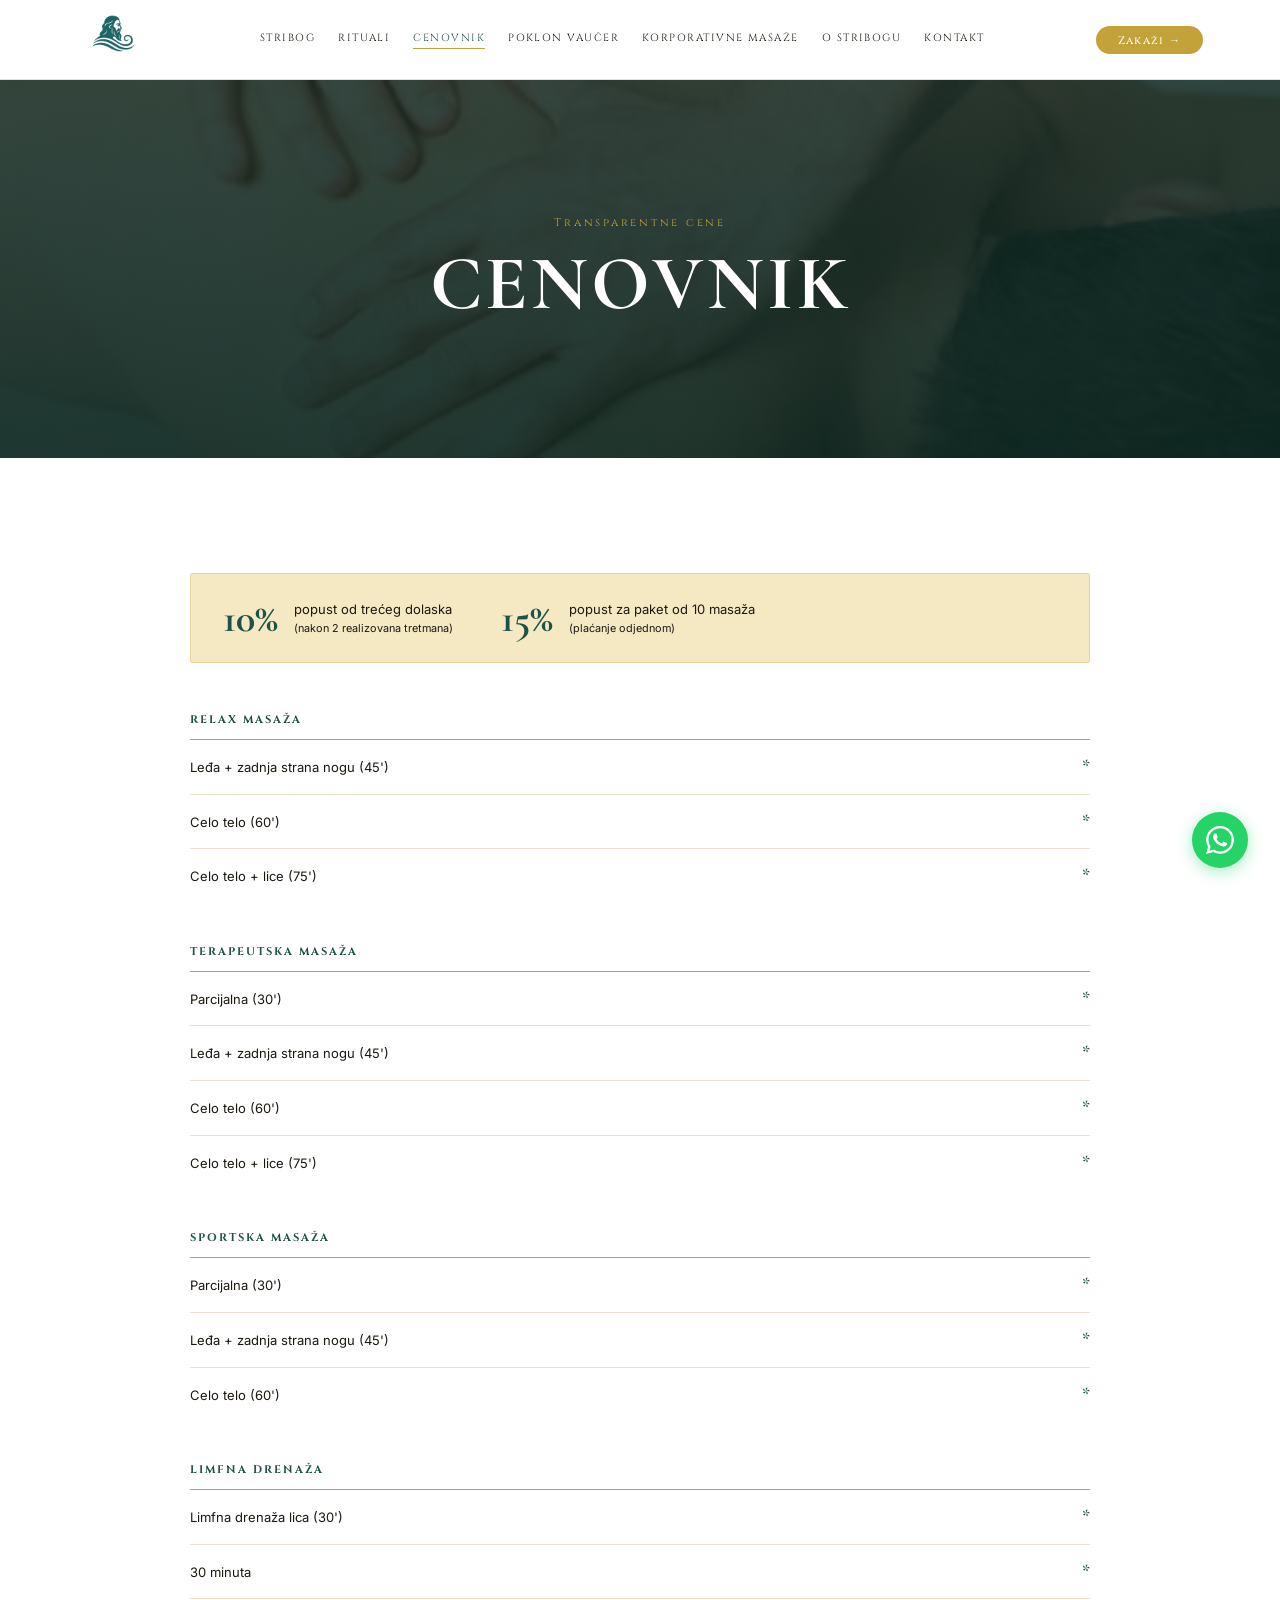
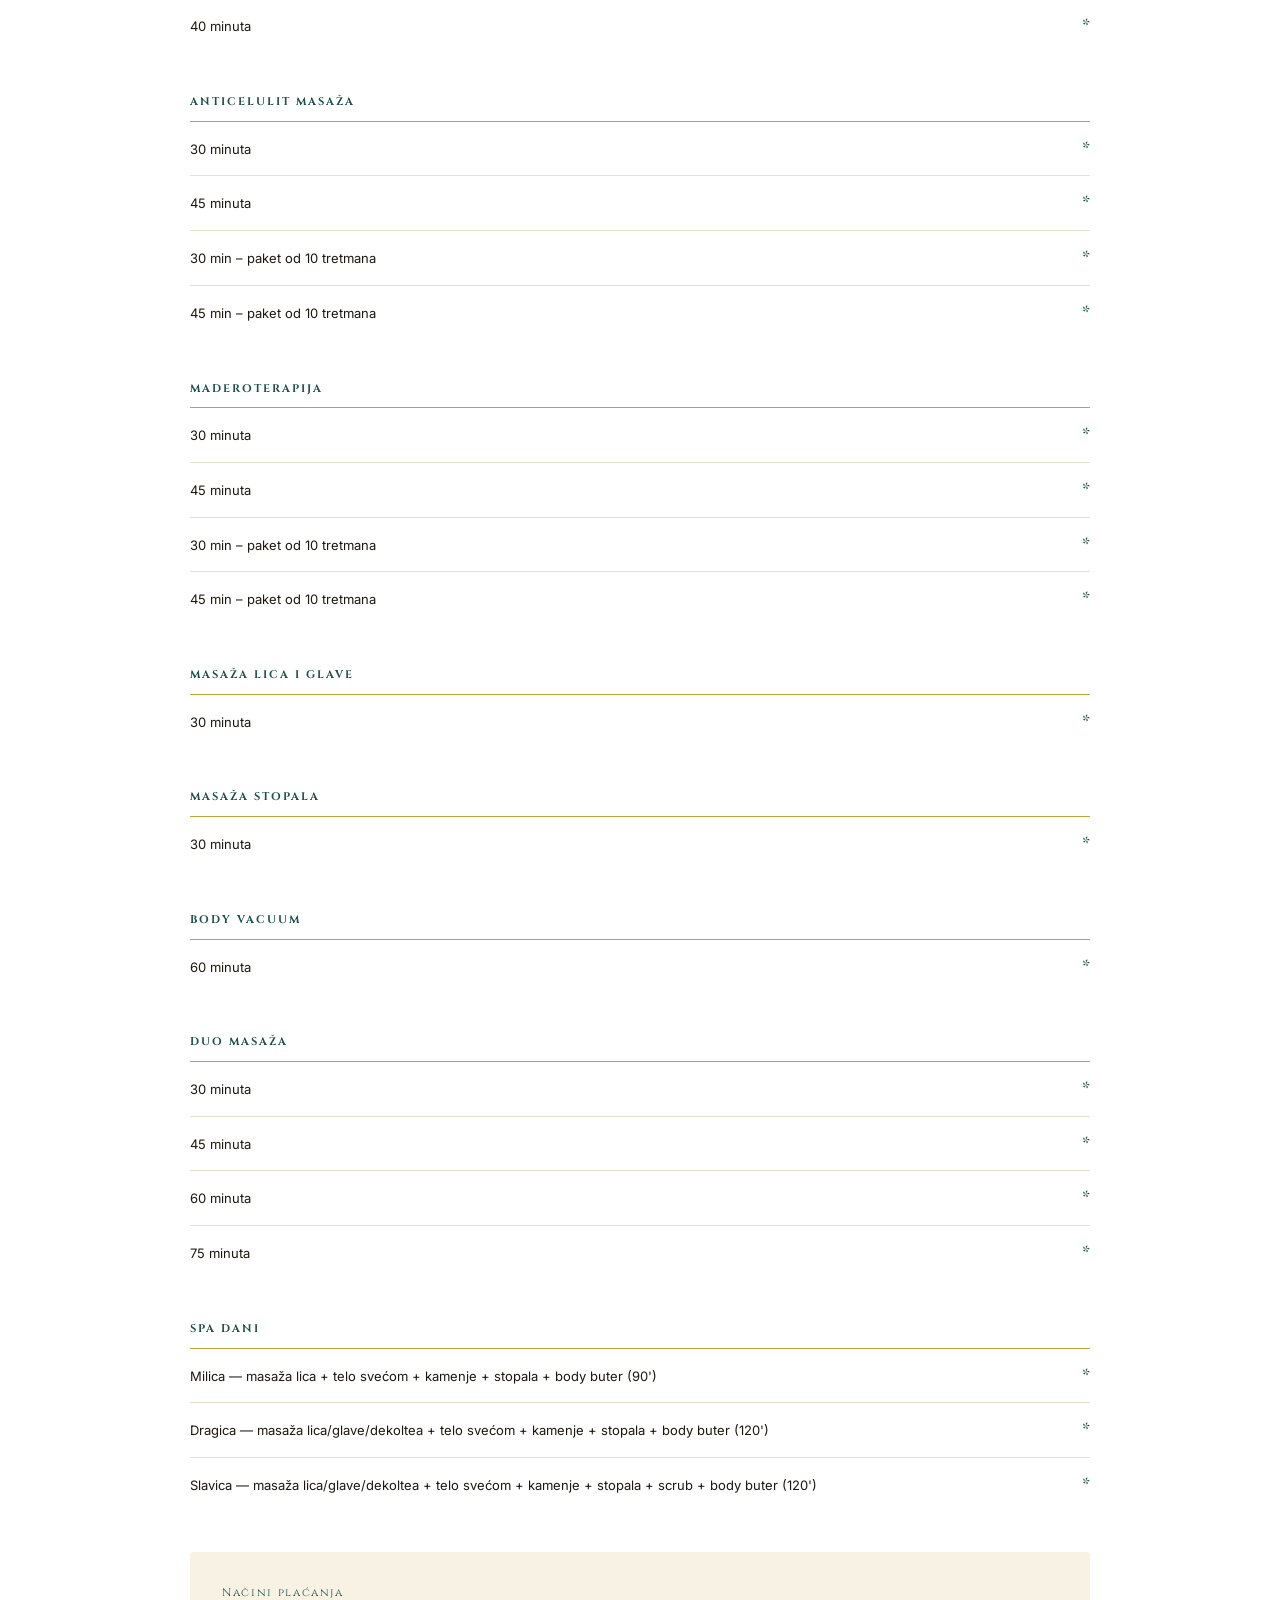
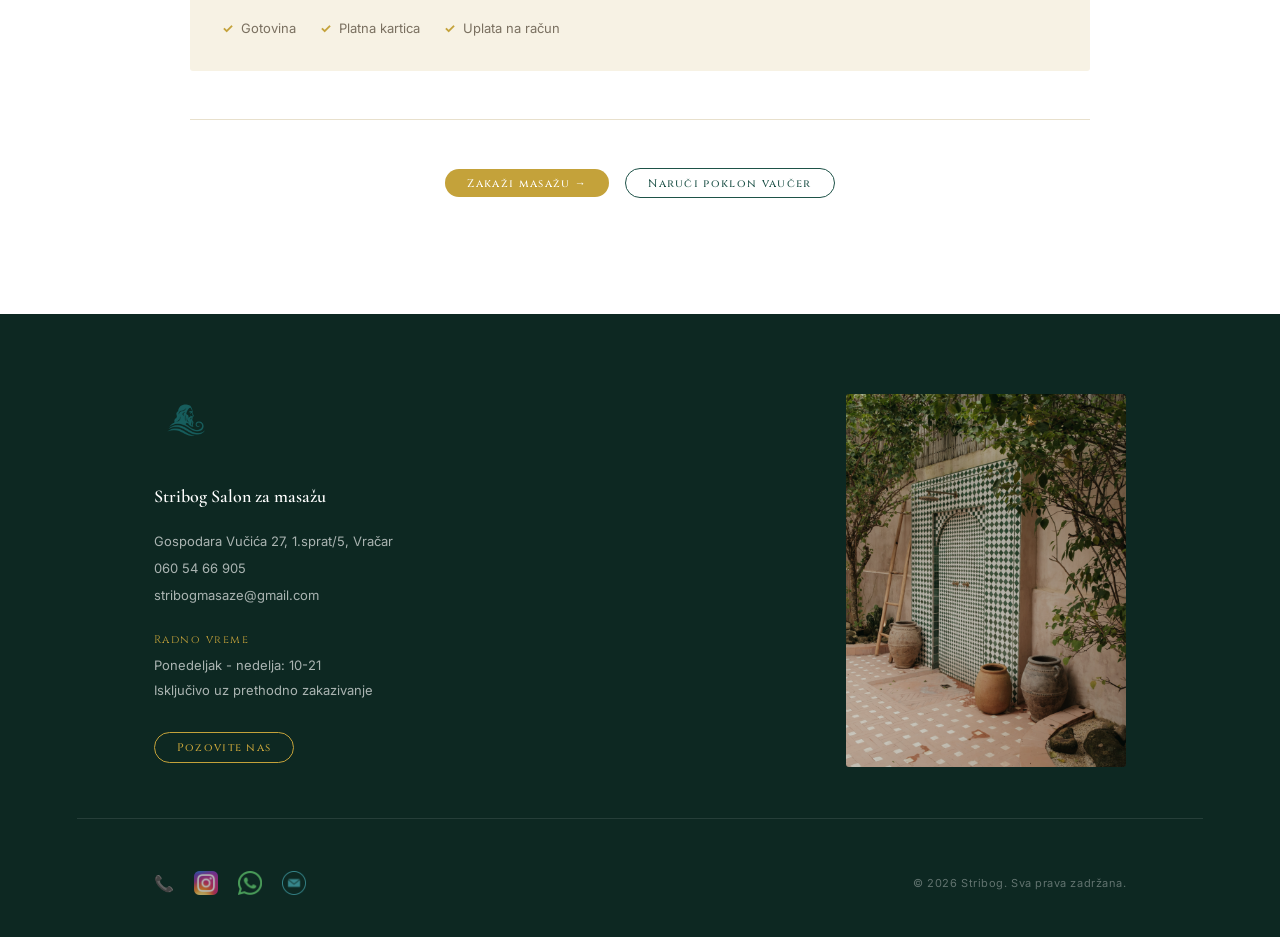
==== cenovnik.html @ 23bba6f7 "Update site content and imagery" ====
<!DOCTYPE html>
<html lang="sr">
<head>
  <meta charset="UTF-8">
  <meta name="viewport" content="width=device-width, initial-scale=1">
  <title>Cenovnik masaza — Stribog Salon za masazu Vračar</title>
  <meta name="description" content="Cenovnik svih masaza i tretmana u Stribog salonu. Cene su oznacene zvezdicom. Popust od 10% od treceg dolaska. Vračar.">
  <link rel="canonical" href="https://www.stribogmasaze.com/cenovnik.html">
  <meta property="og:title" content="Cenovnik masaza — Stribog Salon za masazu Vračar">
  <meta property="og:image" content="assets/images/stribog-deity.png">
  <meta property="og:type" content="website">
  <meta property="og:locale" content="sr_RS">
  <link rel="stylesheet" href="css/style.css">
</head>
<body>

  <!-- ─── NAV ─── -->
  <nav class="site-nav" id="site-nav">
    <div class="site-nav__inner">
      <a href="index.html" class="site-nav__logo">
        <img src="assets/images/logo-stribog.png" alt="Stribog salon za masazu logo">
      </a>
      <div class="site-nav__links" id="nav-links">
        <a href="index.html"         class="site-nav__link">Stribog</a>
        <a href="rituali.html"       class="site-nav__link">Rituali</a>
        <a href="cenovnik.html"      class="site-nav__link site-nav__link--active">Cenovnik</a>
        <a href="poklon-vaucer.html" class="site-nav__link">Poklon vaučer</a>
        <a href="korporativne.html"  class="site-nav__link">Korporativne masaže</a>
        <a href="o-stribog.html"     class="site-nav__link">O Stribogu</a>
        <a href="kontakt.html"       class="site-nav__link">Kontakt</a>
      </div>
      <div class="site-nav__cta-wrap">
        <a href="tel:+381605466905" class="btn btn--gold">Zakaži →</a>
      </div>
      <button class="site-nav__hamburger" aria-label="Otvori meni" aria-expanded="false" aria-controls="nav-links">
        <span></span><span></span><span></span>
      </button>
    </div>
  </nav>

  <!-- ─── PAGE HERO ─── -->
  <section class="page-hero">
    <img src="assets/images/massage-person.jpg" class="page-hero__bg" alt="cenovnik masaza Stribog salon Vračar">
    <div class="page-hero__overlay"></div>
    <span class="page-hero__label">Transparentne cene</span>
    <h1 class="page-hero__title">CENOVNIK</h1>
  </section>

  <!-- ─── PRICE PAGE ─── -->
  <section class="price-page" id="usluge">
    <div class="price-page__inner">

      <div class="price-loyalty">
        <div class="price-loyalty__item">
          <div class="price-loyalty__pct">10%</div>
          <p class="price-loyalty__desc">popust od trećeg dolaska<br><small>(nakon 2 realizovana tretmana)</small></p>
        </div>
        <div class="price-loyalty__item">
          <div class="price-loyalty__pct">15%</div>
          <p class="price-loyalty__desc">popust za paket od 10 masaža<br><small>(plaćanje odjednom)</small></p>
        </div>
      </div>

      <div class="price-category">
        <h2 class="price-category__name">Relax masaža</h2>
        <div class="price-row"><span class="price-row__desc">Leđa + zadnja strana nogu (45')</span><span class="price-row__amt">*</span></div>
        <div class="price-row"><span class="price-row__desc">Celo telo (60')</span><span class="price-row__amt">*</span></div>
        <div class="price-row"><span class="price-row__desc">Celo telo + lice (75')</span><span class="price-row__amt">*</span></div>
      </div>

      <div class="price-category">
        <h2 class="price-category__name">Terapeutska masaža</h2>
        <div class="price-row"><span class="price-row__desc">Parcijalna (30')</span><span class="price-row__amt">*</span></div>
        <div class="price-row"><span class="price-row__desc">Leđa + zadnja strana nogu (45')</span><span class="price-row__amt">*</span></div>
        <div class="price-row"><span class="price-row__desc">Celo telo (60')</span><span class="price-row__amt">*</span></div>
        <div class="price-row"><span class="price-row__desc">Celo telo + lice (75')</span><span class="price-row__amt">*</span></div>
      </div>

      <div class="price-category">
        <h2 class="price-category__name">Sportska masaža</h2>
        <div class="price-row"><span class="price-row__desc">Parcijalna (30')</span><span class="price-row__amt">*</span></div>
        <div class="price-row"><span class="price-row__desc">Leđa + zadnja strana nogu (45')</span><span class="price-row__amt">*</span></div>
        <div class="price-row"><span class="price-row__desc">Celo telo (60')</span><span class="price-row__amt">*</span></div>
      </div>

      <div class="price-category">
        <h2 class="price-category__name">Limfna drenaža</h2>
        <div class="price-row"><span class="price-row__desc">Limfna drenaža lica (30')</span><span class="price-row__amt">*</span></div>
        <div class="price-row"><span class="price-row__desc">30 minuta</span><span class="price-row__amt">*</span></div>
        <div class="price-row"><span class="price-row__desc">40 minuta</span><span class="price-row__amt">*</span></div>
      </div>

      <div class="price-category">
        <h2 class="price-category__name">Anticelulit masaža</h2>
        <div class="price-row"><span class="price-row__desc">30 minuta</span><span class="price-row__amt">*</span></div>
        <div class="price-row"><span class="price-row__desc">45 minuta</span><span class="price-row__amt">*</span></div>
        <div class="price-row"><span class="price-row__desc">30 min – paket od 10 tretmana</span><span class="price-row__amt">*</span></div>
        <div class="price-row"><span class="price-row__desc">45 min – paket od 10 tretmana</span><span class="price-row__amt">*</span></div>
      </div>

      <div class="price-category">
        <h2 class="price-category__name">Maderoterapija</h2>
        <div class="price-row"><span class="price-row__desc">30 minuta</span><span class="price-row__amt">*</span></div>
        <div class="price-row"><span class="price-row__desc">45 minuta</span><span class="price-row__amt">*</span></div>
        <div class="price-row"><span class="price-row__desc">30 min – paket od 10 tretmana</span><span class="price-row__amt">*</span></div>
        <div class="price-row"><span class="price-row__desc">45 min – paket od 10 tretmana</span><span class="price-row__amt">*</span></div>
      </div>

      <div class="price-category">
        <h2 class="price-category__name">Masaža lica i glave</h2>
        <div class="price-row"><span class="price-row__desc">30 minuta</span><span class="price-row__amt">*</span></div>
      </div>

      <div class="price-category">
        <h2 class="price-category__name">Masaža stopala</h2>
        <div class="price-row"><span class="price-row__desc">30 minuta</span><span class="price-row__amt">*</span></div>
      </div>

      <div class="price-category">
        <h2 class="price-category__name">Body Vacuum</h2>
        <div class="price-row"><span class="price-row__desc">60 minuta</span><span class="price-row__amt">*</span></div>
      </div>

      <div class="price-category">
        <h2 class="price-category__name">Duo masaža</h2>
        <div class="price-row"><span class="price-row__desc">30 minuta</span><span class="price-row__amt">*</span></div>
        <div class="price-row"><span class="price-row__desc">45 minuta</span><span class="price-row__amt">*</span></div>
        <div class="price-row"><span class="price-row__desc">60 minuta</span><span class="price-row__amt">*</span></div>
        <div class="price-row"><span class="price-row__desc">75 minuta</span><span class="price-row__amt">*</span></div>
      </div>

      <div class="price-category">
        <h2 class="price-category__name">SPA Dani</h2>
        <div class="price-row"><span class="price-row__desc">Milica — masaža lica + telo svećom + kamenje + stopala + body buter (90')</span><span class="price-row__amt">*</span></div>
        <div class="price-row"><span class="price-row__desc">Dragica — masaža lica/glave/dekoltea + telo svećom + kamenje + stopala + body buter (120')</span><span class="price-row__amt">*</span></div>
        <div class="price-row"><span class="price-row__desc">Slavica — masaža lica/glave/dekoltea + telo svećom + kamenje + stopala + scrub + body buter (120')</span><span class="price-row__amt">*</span></div>
      </div>

      <div class="price-methods">
        <p class="price-methods__title">Načini plaćanja</p>
        <ul class="price-methods__list">
          <li>Gotovina</li>
          <li>Platna kartica</li>
          <li>Uplata na račun</li>
        </ul>
      </div>

      <div class="price-cta">
        <div class="btn-group" style="justify-content:center;">
          <a href="tel:+381605466905" class="btn btn--gold">Zakaži masažu →</a>
          <a href="poklon-vaucer.html" class="btn btn--outline">Naruči poklon vaučer</a>
        </div>
      </div>

    </div>
  </section>

  <!-- ─── FOOTER ─── -->
  <footer class="site-footer">
    <div class="site-footer__top container">
      <div>
        <div class="site-footer__logo"><img src="assets/images/logo-stribog.png" alt="Stribog salon za masazu"></div>
        <p class="site-footer__salon">Stribog Salon za masažu</p>
        <address class="site-footer__address">
          <p>Gospodara Vučića 27, 1.sprat/5, Vračar</p>
          <a href="tel:+381605466905">060 54 66 905</a>
          <a href="mailto:stribogmasaze@gmail.com">stribogmasaze@gmail.com</a>
        </address>
        <div class="site-footer__hours">
          <span class="site-footer__hours-label">Radno vreme</span>
          <p>Ponedeljak - nedelja: 10-21</p>
          <p>Isključivo uz prethodno zakazivanje</p>
        </div>
        <a href="tel:+381605466905" class="btn btn--outline-gold site-footer__cta">Pozovite nas</a>
      </div>
      <div class="site-footer__media"><img src="assets/images/doorway.jpg" alt="ulaz u Stribog salon za masazu"></div>
    </div>
    <div class="site-footer__bottom container">
      <div class="site-footer__social">
        <a href="tel:+381605466905" aria-label="Pozovite nas">📞</a>
        <a href="https://www.instagram.com/masha_massagetherapist" target="_blank" rel="noopener" aria-label="Instagram"><img src="assets/images/icon-instagram.png" alt="Instagram"></a>
        <a href="https://wa.me/381605466905" target="_blank" rel="noopener" aria-label="WhatsApp"><img src="assets/images/icon-whatsapp.png" alt="WhatsApp"></a>
        <a href="mailto:stribogmasaze@gmail.com" aria-label="E-mail"><img src="assets/images/icon-email.png" alt="E-mail"></a>
      </div>
      <p class="site-footer__copy">© 2026 Stribog. Sva prava zadržana.</p>
    </div>
  </footer>

  <a href="https://wa.me/381605466905" target="_blank" rel="noopener" class="float-wa" aria-label="WhatsApp">
    <svg viewBox="0 0 24 24" fill="white"><path d="M17.472 14.382c-.297-.149-1.758-.867-2.03-.967-.273-.099-.471-.148-.67.15-.197.297-.767.966-.94 1.164-.173.199-.347.223-.644.075-.297-.15-1.255-.463-2.39-1.475-.883-.788-1.48-1.761-1.653-2.059-.173-.297-.018-.458.13-.606.134-.133.298-.347.446-.52.149-.174.198-.298.298-.497.099-.198.05-.371-.025-.52-.075-.149-.669-1.612-.916-2.207-.242-.579-.487-.5-.669-.51-.173-.008-.371-.01-.57-.01-.198 0-.52.074-.792.372-.272.297-1.04 1.016-1.04 2.479 0 1.462 1.065 2.875 1.213 3.074.149.198 2.096 3.2 5.077 4.487.709.306 1.262.489 1.694.625.712.227 1.36.195 1.871.118.571-.085 1.758-.719 2.006-1.413.248-.694.248-1.289.173-1.413-.074-.124-.272-.198-.57-.347m-5.421 7.403h-.004a9.87 9.87 0 01-5.031-1.378l-.361-.214-3.741.982.998-3.648-.235-.374a9.86 9.86 0 01-1.51-5.26c.001-5.45 4.436-9.884 9.888-9.884 2.64 0 5.122 1.03 6.988 2.898a9.825 9.825 0 012.893 6.994c-.003 5.45-4.437 9.884-9.885 9.884m8.413-18.297A11.815 11.815 0 0012.05 0C5.495 0 .16 5.335.157 11.892c0 2.096.547 4.142 1.588 5.945L.057 24l6.305-1.654a11.882 11.882 0 005.683 1.448h.005c6.554 0 11.89-5.335 11.893-11.893a11.821 11.821 0 00-3.48-8.413z"/></svg>
  </a>

  <script src="js/main.js"></script>
</body>
</html>
---- css/style.css ----
/* ═══════════════════════════════════════════════════════════
   STRIBOG – Redesign 2026
   Theme : Slavic Wind God · White-dominant · Premium Spa
   ═══════════════════════════════════════════════════════════ */

@import url('https://fonts.googleapis.com/css2?family=Cormorant+Garamond:ital,wght@0,400;0,600;0,700;1,400;1,600&family=Cinzel:wght@400;500&family=Inter:wght@400;500&display=swap');


/* ─── TOKENS ─────────────────────────────────────────────── */
:root {
  --white:     #FFFFFF;
  --cream:     #F7F2E4;
  --gold:      #C4A23A;
  --gold-lt:   #F5E9C4;
  --forest:    #1E5248;
  --dark:      #0D2822;
  --hero-dark: #12342D;
  --ink:       #1C1810;
  --muted:     #7A7060;
  --divider:   #E8E0CC;

  --f-display: 'Cormorant Garamond', Georgia, serif;
  --f-label:   'Cinzel', serif;
  --f-body:    'Inter', system-ui, sans-serif;

  --text-xs:   0.6875rem;
  --text-sm:   0.8125rem;
  --text-base: 1rem;
  --text-lg:   1.125rem;
  --text-xl:   clamp(1.125rem, 1.4vw, 1.375rem);
  --text-2xl:  clamp(1.375rem, 2vw, 1.875rem);
  --text-3xl:  clamp(1.875rem, 3.5vw, 2.75rem);
  --text-4xl:  clamp(2.5rem, 6vw, 5rem);
  --text-hero: clamp(5rem, 13vw, 11rem);

  --gutter:    clamp(20px, 6vw, 100px);
  --section-py:clamp(64px, 9vw, 120px);
  --gap:       clamp(20px, 3vw, 48px);
  --container: min(1440px, 100%);
  --nav-h:     80px;
  --radius:    3px;
}


/* ─── RESET ──────────────────────────────────────────────── */
*, *::before, *::after { box-sizing: border-box; margin: 0; padding: 0; }
html { scroll-behavior: smooth; }
body {
  font-family: var(--f-body);
  font-size: var(--text-base);
  color: var(--ink);
  background: var(--white);
  line-height: 1.65;
  -webkit-font-smoothing: antialiased;
}
img, video { display: block; max-width: 100%; }
a { color: inherit; text-decoration: none; }
ul, ol { list-style: none; }
address { font-style: normal; }
button { cursor: pointer; border: none; background: none; font: inherit; }


/* ─── UTILITY ────────────────────────────────────────────── */
.container {
  max-width: var(--container);
  margin: 0 auto;
  padding: 0 var(--gutter);
}
.visually-hidden {
  position: absolute;
  width: 1px; height: 1px;
  overflow: hidden; clip: rect(0,0,0,0);
}


/* ─── BUTTONS ────────────────────────────────────────────── */
.btn {
  display: inline-flex;
  align-items: center;
  justify-content: center;
  gap: 0.5em;
  padding: 0.78em 2em;
  border-radius: 100px;
  font-family: var(--f-label);
  font-size: var(--text-xs);
  letter-spacing: 0.12em;
  font-weight: 500;
  transition: opacity 0.2s, transform 0.15s, background 0.2s, color 0.2s;
  white-space: nowrap;
  line-height: 1;
}
.btn:hover { transform: translateY(-1px); }

.btn--gold   { background: var(--gold); color: var(--white); }
.btn--gold:hover { opacity: 0.88; }

.btn--forest { background: var(--forest); color: var(--white); }
.btn--forest:hover { opacity: 0.88; }

.btn--ghost  { background: transparent; color: var(--white); border: 1.5px solid rgba(255,255,255,0.65); }
.btn--ghost:hover  { background: rgba(255,255,255,0.1); }

.btn--outline { background: transparent; color: var(--forest); border: 1.5px solid var(--forest); }
.btn--outline:hover { background: var(--forest); color: var(--white); }

.btn--outline-gold { background: transparent; color: var(--gold); border: 1.5px solid var(--gold); }
.btn--outline-gold:hover { background: var(--gold); color: var(--white); }

.btn-group { display: flex; flex-wrap: wrap; gap: 1rem; align-items: center; }

/* ── Copy-to-clipboard icon shown inside a revealed call CTA (desktop) ── */
.btn-copy {
  display: inline-flex;
  align-items: center;
  margin-left: 0.6em;
  padding: 0.15em;
  cursor: pointer;
  opacity: 0.75;
  border-radius: 4px;
  transition: opacity 0.15s, transform 0.15s;
}
.btn-copy:hover { opacity: 1; transform: scale(1.1); }
.btn-copy:focus-visible { outline: 2px solid currentColor; outline-offset: 2px; }
.btn-copy--done { opacity: 1; }


/* ─── SECTION HEADER ─────────────────────────────────────── */
.sect-head {
  text-align: center;
  margin-bottom: clamp(40px, 5vw, 64px);
}
.sect-head__label {
  display: block;
  font-family: var(--f-label);
  font-size: var(--text-xs);
  letter-spacing: 0.2em;
  color: var(--gold);
  margin-bottom: 0.75rem;
}
.sect-head__title {
  font-family: var(--f-display);
  font-size: var(--text-3xl);
  font-weight: 600;
  color: var(--forest);
  line-height: 1.15;
}
.sect-head__rule {
  display: block;
  width: 48px;
  height: 1px;
  background: var(--gold);
  margin: 1.25rem auto 0;
}


/* ─── NAVIGATION ─────────────────────────────────────────── */
.site-nav {
  position: fixed;
  top: 0; left: 0; right: 0;
  z-index: 200;
  height: var(--nav-h);
  background: var(--white);
  border-bottom: 1px solid var(--divider);
  transition: box-shadow 0.3s;
}
.site-nav--scrolled { box-shadow: 0 2px 20px rgba(0,0,0,0.08); }

.site-nav__inner {
  max-width: var(--container);
  margin: 0 auto;
  padding: 0 var(--gutter);
  height: 100%;
  display: flex;
  align-items: center;
  gap: 1.5rem;
}
.site-nav__logo img {
  height: clamp(52px, 6vw, 72px);
  width: auto;
}
.site-nav__links {
  display: flex;
  align-items: center;
  gap: clamp(0.75rem, 1.8vw, 2.25rem);
  flex: 1;
  justify-content: center;
}
.site-nav__link {
  font-family: var(--f-label);
  font-size: 0.65rem;
  letter-spacing: 0.14em;
  text-transform: uppercase;
  color: var(--ink);
  position: relative;
  padding-bottom: 2px;
  transition: color 0.2s;
}
.site-nav__link::after {
  content: '';
  position: absolute;
  bottom: 0; left: 0; right: 0;
  height: 1px;
  background: var(--gold);
  transform: scaleX(0);
  transform-origin: left;
  transition: transform 0.25s;
}
.site-nav__link:hover { color: var(--forest); }
.site-nav__link:hover::after,
.site-nav__link--active::after { transform: scaleX(1); }
.site-nav__link--active { color: var(--forest); }
.site-nav__cta-wrap { flex-shrink: 0; }

.site-nav__hamburger {
  display: none;
  flex-direction: column;
  justify-content: center;
  gap: 5px;
  width: 32px;
  height: 32px;
  margin-left: auto;
}
.site-nav__hamburger span {
  display: block;
  height: 1.5px;
  background: var(--ink);
  border-radius: 2px;
  transition: transform 0.3s, opacity 0.3s, width 0.3s;
  transform-origin: center;
}
.site-nav--open .site-nav__hamburger span:nth-child(1) { transform: translateY(6.5px) rotate(45deg); }
.site-nav--open .site-nav__hamburger span:nth-child(2) { opacity: 0; transform: scaleX(0); }
.site-nav--open .site-nav__hamburger span:nth-child(3) { transform: translateY(-6.5px) rotate(-45deg); }


/* ─── HERO ───────────────────────────────────────────────── */
.hero {
  position: relative;
  min-height: 100svh;
  min-height: 100vh;
  background: var(--hero-dark);
  display: flex;
  align-items: center;
  overflow: hidden;
  padding-top: var(--nav-h);
}

.hero__bg {
  position: absolute;
  inset: 0;
  width: 100%; height: 100%;
  object-fit: cover;
  opacity: 0.12;
}

.hero__deity {
  position: absolute;
  right: -2%;
  top: 0;
  height: 110%;
  width: auto;
  object-fit: contain;
  object-position: top right;
  opacity: 0.22;
  pointer-events: none;
  user-select: none;
}

.hero::after {
  content: '';
  position: absolute;
  inset: 0;
  background: linear-gradient(to right, var(--hero-dark) 38%, rgba(18,52,45,0.4) 72%, transparent 100%);
  pointer-events: none;
}
.hero::before {
  content: '';
  position: absolute;
  bottom: 0;
  left: 0;
  right: 0;
  height: 180px;
  background: linear-gradient(to bottom, transparent, var(--hero-dark));
  z-index: 2;
  pointer-events: none;
}

.hero__content {
  position: relative;
  z-index: 1;
  padding: 4rem var(--gutter);
  max-width: 760px;
}
.hero__label {
  font-family: var(--f-label);
  font-size: var(--text-xs);
  letter-spacing: 0.25em;
  color: var(--gold);
  text-transform: uppercase;
  margin-bottom: 1.25rem;
  display: block;
}
.hero__opening {
  display: inline-block;
  font-family: var(--f-label);
  font-size: clamp(0.875rem, 1.6vw, 1.125rem);
  letter-spacing: 0.22em;
  color: var(--white);
  text-transform: uppercase;
  margin-bottom: 1rem;
}
.hero__title {
  font-family: var(--f-display);
  font-size: var(--text-hero);
  font-weight: 700;
  color: var(--white);
  line-height: 0.9;
  letter-spacing: -0.02em;
  margin-bottom: 1.5rem;
}
.hero__tagline {
  font-family: var(--f-display);
  font-size: var(--text-2xl);
  font-style: italic;
  color: rgba(255,255,255,0.75);
  line-height: 1.4;
  margin-bottom: 2.5rem;
}
.hero__actions { display: flex; gap: 1rem; flex-wrap: wrap; }

.hero__scroll {
  position: absolute;
  bottom: 2.5rem;
  left: 50%;
  transform: translateX(-50%);
  color: rgba(255,255,255,0.4);
  animation: bounce 2s infinite;
  z-index: 1;
}
@keyframes bounce {
  0%, 100% { transform: translateX(-50%) translateY(0); }
  50%       { transform: translateX(-50%) translateY(6px); }
}


/* ─── PHILOSOPHY STRIP ───────────────────────────────────── */
.philosophy {
  background: var(--dark);
  padding: clamp(48px, 7vw, 96px) var(--gutter);
  text-align: center;
}
.philosophy__inner {
  max-width: 760px;
  margin: 0 auto;
}
.philosophy__text {
  font-family: var(--f-display);
  font-size: var(--text-xl);
  color: rgba(255,255,255,0.65);
  margin-bottom: 2rem;
}
.philosophy__quote {
  font-family: var(--f-display);
  font-style: italic;
  font-size: var(--text-2xl);
  color: var(--white);
  line-height: 1.5;
  position: relative;
  padding: 0 2rem;
}
.philosophy__quote::before {
  content: '\201C';
  position: absolute;
  left: -0.1em;
  top: -0.3em;
  font-size: 4em;
  color: var(--gold);
  opacity: 0.4;
  line-height: 1;
}


/* ─── SERVICES SECTION (index) ───────────────────────────── */
.services {
  background: var(--white);
  padding: var(--section-py) var(--gutter);
}
.services__grid {
  max-width: var(--container);
  margin: 0 auto;
  display: grid;
  grid-template-columns: repeat(3, 1fr);
  gap: clamp(16px, 2.5vw, 32px);
}

.svc-card {
  border: 1px solid var(--divider);
  border-radius: var(--radius);
  overflow: hidden;
  background: var(--white);
  display: flex;
  flex-direction: column;
  transition: box-shadow 0.3s, transform 0.3s;
}
.svc-card:hover {
  box-shadow: 0 8px 32px rgba(0,0,0,0.1);
  transform: translateY(-3px);
}
.svc-card__img {
  aspect-ratio: 5 / 4;
  overflow: hidden;
}
.svc-card__img img {
  width: 100%; height: 100%;
  object-fit: cover;
  transition: transform 0.5s;
}
.svc-card__img--relax img {
  object-position: center bottom;
  transform-origin: center bottom;
}
.svc-card__img--therapeutic img {
  object-position: center 88%;
  transform-origin: center bottom;
}
.svc-card__img--corporate img {
  object-position: center 42%;
  transform-origin: center 42%;
}
.svc-card:hover .svc-card__img img { transform: scale(1.04); }
.svc-card__body {
  padding: 1.5rem 1.5rem 2rem;
  display: flex;
  flex-direction: column;
  flex: 1;
}
.svc-card__label {
  font-family: var(--f-label);
  font-size: 0.6rem;
  letter-spacing: 0.2em;
  color: var(--gold);
  margin-bottom: 0.5rem;
  text-transform: uppercase;
}
.svc-card__name {
  font-family: var(--f-display);
  font-size: clamp(1.25rem, 1.8vw, 1.6rem);
  font-weight: 600;
  color: var(--forest);
  margin-bottom: 0.75rem;
  line-height: 1.2;
}
.svc-card__desc {
  font-size: var(--text-sm);
  color: var(--muted);
  line-height: 1.6;
  margin-bottom: 1.25rem;
  flex: 1;
}
.svc-card__link {
  font-family: var(--f-label);
  font-size: var(--text-xs);
  letter-spacing: 0.12em;
  color: var(--forest);
  display: inline-flex;
  align-items: center;
  gap: 0.4em;
  border-bottom: 1px solid var(--divider);
  padding-bottom: 0.25rem;
  transition: border-color 0.2s, color 0.2s;
  align-self: flex-start;
}
.svc-card__link:hover { border-color: var(--gold); color: var(--gold); }

.services__cta {
  text-align: center;
  margin-top: clamp(32px, 4vw, 56px);
}


/* ─── FEATURED SPA ───────────────────────────────────────── */
.featured-spa {
  background: var(--cream);
  padding: var(--section-py) var(--gutter);
}
.featured-spa__inner {
  max-width: var(--container);
  margin: 0 auto;
  display: grid;
  grid-template-columns: 1fr 1fr;
  gap: clamp(40px, 6vw, 96px);
  align-items: center;
}
.featured-spa__label {
  font-family: var(--f-label);
  font-size: var(--text-xs);
  letter-spacing: 0.2em;
  color: var(--gold);
  display: block;
  margin-bottom: 0.75rem;
}
.featured-spa__title {
  font-family: var(--f-display);
  font-size: var(--text-3xl);
  font-weight: 600;
  color: var(--forest);
  line-height: 1.15;
  margin-bottom: 0.75rem;
}
.featured-spa__rule {
  display: block;
  width: 48px; height: 1px;
  background: var(--gold);
  margin-bottom: 1.5rem;
}
.featured-spa__text {
  color: var(--muted);
  font-size: var(--text-sm);
  line-height: 1.8;
  margin-bottom: 1.5rem;
}
.featured-spa__names {
  display: flex;
  flex-direction: column;
  gap: 0.75rem;
  margin-bottom: 2rem;
}
.featured-spa__name-item {
  display: flex;
  align-items: baseline;
  gap: 0.75rem;
}
.featured-spa__name-title {
  font-family: var(--f-display);
  font-size: var(--text-xl);
  font-weight: 600;
  color: var(--forest);
}
.featured-spa__name-meaning {
  font-family: var(--f-display);
  font-style: italic;
  font-size: var(--text-sm);
  color: var(--muted);
}
.featured-spa__img {
  border-radius: var(--radius);
  overflow: hidden;
  aspect-ratio: 4 / 5;
}
.featured-spa__img img {
  width: 100%; height: 100%;
  object-fit: cover;
}


/* ─── LOYALTY STRIP ──────────────────────────────────────── */
.loyalty {
  background: var(--gold-lt);
  padding: clamp(40px, 5vw, 64px) var(--gutter);
  border-top: 1px solid var(--divider);
  border-bottom: 1px solid var(--divider);
}
.loyalty__inner {
  max-width: var(--container);
  margin: 0 auto;
  display: flex;
  align-items: center;
  justify-content: center;
  gap: clamp(32px, 6vw, 96px);
  flex-wrap: wrap;
}
.loyalty__item {
  display: flex;
  align-items: center;
  gap: 1.25rem;
}
.loyalty__icon {
  font-size: 2rem;
  flex-shrink: 0;
}
.loyalty__pct {
  font-family: var(--f-display);
  font-size: clamp(2rem, 4vw, 3rem);
  font-weight: 700;
  color: var(--forest);
  line-height: 1;
}
.loyalty__desc {
  font-size: var(--text-sm);
  color: var(--ink);
  line-height: 1.5;
  max-width: 200px;
}


/* ─── VOUCHER PROMO ──────────────────────────────────────── */
.voucher-promo {
  background: var(--dark);
  padding: var(--section-py) var(--gutter);
  overflow: hidden;
}
.voucher-promo__inner {
  max-width: var(--container);
  margin: 0 auto;
  display: grid;
  grid-template-columns: 1fr 1fr;
  gap: clamp(40px, 6vw, 80px);
  align-items: center;
}
.voucher-promo__label {
  font-family: var(--f-label);
  font-size: var(--text-xs);
  letter-spacing: 0.2em;
  color: var(--gold);
  display: block;
  margin-bottom: 0.75rem;
}
.voucher-promo__title {
  font-family: var(--f-display);
  font-size: var(--text-3xl);
  font-weight: 600;
  color: var(--white);
  line-height: 1.15;
  margin-bottom: 1rem;
}
.voucher-promo__text {
  font-family: var(--f-display);
  font-style: italic;
  font-size: var(--text-xl);
  color: rgba(255,255,255,0.65);
  margin-bottom: 2rem;
}
.voucher-promo__img-wrap {
  position: relative;
  display: flex;
  justify-content: center;
  align-items: center;
}
.voucher-promo__card {
  width: 100%;
  max-width: 440px;
  border-radius: 8px;
  box-shadow: 0 20px 60px rgba(0,0,0,0.4);
  transform: rotate(-2deg);
  transition: transform 0.4s;
}
.voucher-promo__img-wrap:hover .voucher-promo__card { transform: rotate(0deg); }


/* ─── IMAGE STRIP ────────────────────────────────────────── */
.img-strip {
  background: var(--white);
  padding: 0;
}
.img-strip__grid {
  display: flex;
  gap: 4px;
}
.img-strip__grid > * {
  flex: 1;
  min-width: 0;
  aspect-ratio: 3 / 4;
  overflow: hidden;
}
.img-strip__grid img {
  width: 100%; height: 100%;
  object-fit: cover;
  transition: transform 0.5s;
}
.img-strip__img--massage-elbow { object-position: center center; }
.img-strip__img--massage-table { object-position: center center; }
.img-strip__img--loyalty { object-position: center center; }
.img-strip__img--spa-detail { object-position: center center; }
.img-strip__grid > *:hover img { transform: scale(1.04); }


/* ─── FIND US (landing map) ─────────────────────────────── */
.find-us {
  padding: var(--section-py) 0;
  background: var(--cream);
}
.find-us__inner {
  display: grid;
  grid-template-columns: 1fr 1.6fr;
  gap: var(--gap);
  align-items: stretch;
}
.find-us__info {
  display: flex;
  flex-direction: column;
  justify-content: center;
  gap: 0.75rem;
}
.find-us__title {
  font-family: var(--f-display);
  font-size: clamp(1.6rem, 3vw, 2.4rem);
  font-weight: 600;
  color: var(--forest);
  line-height: 1.25;
  margin-top: 0.5rem;
}
.find-us__details p {
  font-family: var(--f-body);
  color: var(--ink);
  font-size: var(--text-base);
  line-height: 1.8;
}
.find-us__phone {
  font-family: var(--f-display);
  font-size: var(--text-xl);
  font-weight: 600;
  color: var(--gold);
  text-decoration: none;
}
.find-us__phone:hover { color: var(--forest); }
.find-us__map {
  min-height: 380px;
  border-radius: 4px;
  overflow: hidden;
  border: 1px solid var(--divider);
}
.find-us__map iframe { height: 100%; }

@media (max-width: 700px) {
  .find-us__inner { grid-template-columns: 1fr; }
  .find-us__map { min-height: 280px; }
}


/* ─── PAGE HERO (sub-pages) ─────────────────────────────── */
.page-hero {
  position: relative;
  height: clamp(300px, 42vh, 500px);
  background: var(--dark);
  display: flex;
  flex-direction: column;
  align-items: center;
  justify-content: center;
  text-align: center;
  overflow: hidden;
  margin-top: var(--nav-h);
}
.page-hero__bg {
  position: absolute;
  inset: 0;
  width: 100%; height: 100%;
  object-fit: cover;
  opacity: 0.35;
}
.page-hero__overlay {
  position: absolute;
  inset: 0;
  background: linear-gradient(to bottom, rgba(13,40,34,0.5), rgba(13,40,34,0.75));
}
.page-hero__label {
  position: relative;
  z-index: 1;
  font-family: var(--f-label);
  font-size: var(--text-xs);
  letter-spacing: 0.25em;
  color: var(--gold);
  margin-bottom: 0.75rem;
}
.page-hero__title {
  position: relative;
  z-index: 1;
  font-family: var(--f-display);
  font-size: var(--text-4xl);
  font-weight: 700;
  color: var(--white);
  letter-spacing: 0.05em;
  line-height: 1.05;
}


/* ─── SUB-NAV (rituali.html) ─────────────────────────────── */
.sub-nav {
  position: sticky;
  top: var(--nav-h);
  z-index: 100;
  background: var(--white);
  border-bottom: 1px solid var(--divider);
  overflow-x: auto;
  scrollbar-width: none;
}
.sub-nav::-webkit-scrollbar { display: none; }
.sub-nav__list {
  display: flex;
  min-width: max-content;
  padding: 0 var(--gutter);
}
.sub-nav__link {
  display: block;
  padding: 0.9rem 1.1rem;
  font-family: var(--f-label);
  font-size: 0.6rem;
  letter-spacing: 0.12em;
  text-transform: uppercase;
  color: var(--muted);
  border-bottom: 2px solid transparent;
  white-space: nowrap;
  transition: color 0.2s, border-color 0.2s;
}
.sub-nav__link:hover,
.sub-nav__link--active { color: var(--forest); border-bottom-color: var(--gold); }


/* ─── RITUAL SECTIONS ────────────────────────────────────── */
.ritual {
  display: grid;
  grid-template-columns: 1fr 1fr;
  min-height: clamp(420px, 50vw, 620px);
}
.ritual__img {
  overflow: hidden;
}
.ritual__img img {
  width: 100%; height: 100%;
  object-fit: cover;
  display: block;
  transition: transform 0.6s;
}
.ritual:hover .ritual__img img { transform: scale(1.03); }

.ritual__body {
  padding: clamp(40px, 5vw, 72px) clamp(28px, 4vw, 64px);
  display: flex;
  flex-direction: column;
  justify-content: center;
  background: var(--white);
}
.ritual--alt .ritual__body { background: var(--cream); }
.ritual--alt .ritual__img { order: -1; }

.ritual__group {
  font-family: var(--f-label);
  font-size: 0.6rem;
  letter-spacing: 0.22em;
  color: var(--gold);
  text-transform: uppercase;
  margin-bottom: 0.5rem;
}
.ritual__title {
  font-family: var(--f-display);
  font-size: var(--text-3xl);
  font-weight: 600;
  color: var(--forest);
  line-height: 1.15;
  margin-bottom: 0.5rem;
}
.ritual__rule {
  display: block;
  width: 40px; height: 1px;
  background: var(--gold);
  margin-bottom: 1.25rem;
}
.ritual__intro {
  font-family: var(--f-display);
  font-style: italic;
  font-size: var(--text-xl);
  color: var(--muted);
  margin-bottom: 1rem;
  line-height: 1.5;
}
.ritual__text {
  font-size: var(--text-sm);
  color: var(--muted);
  line-height: 1.75;
  margin-bottom: 1rem;
}
.ritual__note {
  font-size: var(--text-xs);
  color: var(--muted);
  font-style: italic;
  margin-bottom: 1rem;
}

.ritual__list {
  display: flex;
  flex-direction: column;
  gap: 0.4rem;
  margin-bottom: 1.25rem;
}
.ritual__list li {
  font-size: var(--text-sm);
  color: var(--muted);
  padding-left: 1.25rem;
  position: relative;
  line-height: 1.55;
}
.ritual__list li::before {
  content: '✦';
  position: absolute;
  left: 0;
  color: var(--gold);
  font-size: 0.55rem;
  top: 0.3em;
}

.ritual__prices {
  background: var(--cream);
  border-left: 3px solid var(--gold);
  padding: 1rem 1.25rem;
  border-radius: 0 var(--radius) var(--radius) 0;
  margin-bottom: 1.5rem;
}
.ritual--alt .ritual__prices { background: var(--white); }
.ritual__price-row {
  display: flex;
  justify-content: space-between;
  align-items: baseline;
  padding: 0.35rem 0;
  border-bottom: 1px solid var(--divider);
  font-size: var(--text-sm);
  gap: 1rem;
}
.ritual__price-row:last-child { border-bottom: none; }
.ritual__price-label { color: var(--ink); }
.ritual__price-amount {
  font-family: var(--f-display);
  font-weight: 600;
  color: var(--forest);
  white-space: nowrap;
}

.ritual__actions { display: flex; gap: 0.75rem; flex-wrap: wrap; }


/* ─── SPA DAYS ───────────────────────────────────────────── */
.spa-days {
  background: var(--cream);
  padding: var(--section-py) var(--gutter);
}
.spa-days__grid {
  max-width: var(--container);
  margin: 0 auto;
  display: grid;
  grid-template-columns: repeat(3, 1fr);
  gap: var(--gap);
  margin-top: clamp(40px, 5vw, 64px);
}
.spa-card {
  background: var(--white);
  border-top: 3px solid var(--gold);
  border-radius: 0 0 var(--radius) var(--radius);
  padding: 2rem 1.75rem 2.25rem;
  display: flex;
  flex-direction: column;
  box-shadow: 0 4px 20px rgba(0,0,0,0.06);
}
.spa-card__label {
  font-family: var(--f-label);
  font-size: 0.6rem;
  letter-spacing: 0.2em;
  color: var(--gold);
  margin-bottom: 0.5rem;
}
.spa-card__name {
  font-family: var(--f-display);
  font-size: clamp(2rem, 3.5vw, 2.75rem);
  font-weight: 700;
  color: var(--forest);
  line-height: 1;
  margin-bottom: 0.25rem;
}
.spa-card__etymology {
  font-family: var(--f-display);
  font-style: italic;
  font-size: var(--text-sm);
  color: var(--muted);
  margin-bottom: 1.25rem;
  padding-bottom: 1.25rem;
  border-bottom: 1px solid var(--divider);
}
.spa-card__subtitle {
  font-family: var(--f-label);
  font-size: var(--text-xs);
  letter-spacing: 0.12em;
  color: var(--forest);
  margin-bottom: 0.75rem;
}
.spa-card__includes {
  display: flex;
  flex-direction: column;
  gap: 0.4rem;
  flex: 1;
  margin-bottom: 1.5rem;
}
.spa-card__includes li {
  font-size: var(--text-sm);
  color: var(--muted);
  padding-left: 1.2rem;
  position: relative;
  line-height: 1.5;
}
.spa-card__includes li::before {
  content: '✦';
  position: absolute;
  left: 0;
  color: var(--gold);
  font-size: 0.5rem;
  top: 0.3em;
}
.spa-card__meta {
  display: flex;
  justify-content: space-between;
  align-items: baseline;
  padding-top: 1.25rem;
  border-top: 1px solid var(--divider);
  margin-bottom: 1.25rem;
}
.spa-card__duration {
  font-size: var(--text-sm);
  color: var(--muted);
}
.spa-card__price {
  font-family: var(--f-display);
  font-size: var(--text-2xl);
  font-weight: 700;
  color: var(--forest);
}


/* ─── PRICE PAGE ─────────────────────────────────────────── */
.price-page {
  padding: var(--section-py) var(--gutter);
}
.price-page__inner { max-width: 900px; margin: 0 auto; }

.price-loyalty {
  background: var(--gold-lt);
  border: 1px solid rgba(196,162,58,0.3);
  border-radius: var(--radius);
  padding: 1.5rem 2rem;
  display: flex;
  gap: 3rem;
  margin-bottom: 3rem;
  flex-wrap: wrap;
}
.price-loyalty__item {
  display: flex;
  align-items: center;
  gap: 1rem;
}
.price-loyalty__pct {
  font-family: var(--f-display);
  font-size: 2.5rem;
  font-weight: 700;
  color: var(--forest);
  line-height: 1;
}
.price-loyalty__desc {
  font-size: var(--text-sm);
  color: var(--ink);
  line-height: 1.4;
}

.price-category {
  margin-bottom: 2.5rem;
}
.price-category__name {
  font-family: var(--f-label);
  font-size: var(--text-xs);
  letter-spacing: 0.18em;
  text-transform: uppercase;
  color: var(--forest);
  padding-bottom: 0.6rem;
  border-bottom: 1px solid var(--gold);
  margin-bottom: 0;
}
.price-row {
  display: flex;
  justify-content: space-between;
  align-items: baseline;
  padding: 0.75rem 0;
  border-bottom: 1px solid var(--divider);
  gap: 1rem;
}
.price-row:last-child { border-bottom: none; }
.price-row__desc { font-size: var(--text-sm); color: var(--ink); }
.price-row__amt {
  font-family: var(--f-display);
  font-weight: 600;
  color: var(--forest);
  font-size: var(--text-lg);
  white-space: nowrap;
}

.price-methods {
  padding: 2rem;
  background: var(--cream);
  border-radius: var(--radius);
  margin-top: 2rem;
}
.price-methods__title {
  font-family: var(--f-label);
  font-size: var(--text-xs);
  letter-spacing: 0.15em;
  color: var(--forest);
  margin-bottom: 1rem;
}
.price-methods__list {
  display: flex;
  gap: 1.5rem;
  flex-wrap: wrap;
}
.price-methods__list li {
  font-size: var(--text-sm);
  color: var(--muted);
  display: flex;
  align-items: center;
  gap: 0.5rem;
}
.price-methods__list li::before { content: '✓'; color: var(--gold); font-weight: 700; }

.price-cta {
  text-align: center;
  margin-top: 3rem;
  padding-top: 3rem;
  border-top: 1px solid var(--divider);
}


/* ─── VOUCHER PAGE ───────────────────────────────────────── */
.v-showcase {
  background: var(--cream);
  padding: var(--section-py) var(--gutter);
}
.v-showcase__inner {
  max-width: var(--container);
  margin: 0 auto;
}
.v-cards {
  display: flex;
  gap: clamp(16px, 3vw, 32px);
  margin-top: clamp(32px, 4vw, 56px);
  justify-content: center;
  flex-wrap: wrap;
}
.v-cards__item {
  flex: 1;
  min-width: 280px;
  max-width: 520px;
  border-radius: 8px;
  overflow: hidden;
  box-shadow: 0 12px 40px rgba(0,0,0,0.14);
  transition: transform 0.35s, box-shadow 0.35s;
}
.v-cards__item:hover {
  transform: translateY(-4px);
  box-shadow: 0 20px 56px rgba(0,0,0,0.2);
}
.v-cards__item img { width: 100%; height: auto; display: block; }
.v-cards__caption {
  text-align: center;
  font-family: var(--f-label);
  font-size: var(--text-xs);
  letter-spacing: 0.12em;
  color: var(--muted);
  margin-top: 0.75rem;
}

.v-showcase__actions {
  text-align: center;
  margin-top: 2.5rem;
}

/* Steps */
.v-steps {
  background: var(--white);
  padding: var(--section-py) var(--gutter);
}
.v-steps__inner {
  max-width: 720px;
  margin: 0 auto;
}
.v-steps__grid {
  display: grid;
  grid-template-columns: repeat(3, 1fr);
  gap: var(--gap);
  margin-top: clamp(32px, 4vw, 56px);
  position: relative;
}
.v-steps__grid--two {
  grid-template-columns: repeat(2, minmax(220px, 1fr));
  max-width: 560px;
  margin-left: auto;
  margin-right: auto;
}
.v-steps__grid::before {
  content: '';
  position: absolute;
  top: 2rem;
  left: calc(16.666% + 1rem);
  right: calc(16.666% + 1rem);
  height: 1px;
  background: var(--divider);
  z-index: 0;
}
.v-steps__grid--two::before {
  left: calc(25% + 1rem);
  right: calc(25% + 1rem);
}
.v-step {
  display: flex;
  flex-direction: column;
  align-items: center;
  text-align: center;
  position: relative;
  z-index: 1;
}
.v-step__num {
  width: 4rem; height: 4rem;
  border-radius: 50%;
  background: var(--forest);
  color: var(--white);
  font-family: var(--f-display);
  font-size: var(--text-xl);
  font-weight: 700;
  display: flex;
  align-items: center;
  justify-content: center;
  margin-bottom: 1rem;
  flex-shrink: 0;
}
.v-step__title {
  font-family: var(--f-label);
  font-size: var(--text-xs);
  letter-spacing: 0.12em;
  color: var(--forest);
  margin-bottom: 0.5rem;
  text-transform: uppercase;
}
.v-step__desc {
  font-size: var(--text-sm);
  color: var(--muted);
  line-height: 1.55;
}

/* Voucher details section */
.v-details {
  background: var(--cream);
  padding: var(--section-py) var(--gutter);
}
.v-details__inner {
  max-width: var(--container);
  margin: 0 auto;
  display: grid;
  grid-template-columns: 1fr 1fr;
  gap: clamp(32px, 5vw, 80px);
  align-items: start;
}
.v-details__heading {
  font-family: var(--f-label);
  font-size: var(--text-xs);
  letter-spacing: 0.18em;
  color: var(--forest);
  text-transform: uppercase;
  margin-bottom: 1.25rem;
  padding-bottom: 0.5rem;
  border-bottom: 1px solid var(--gold);
}
.v-payment__list {
  display: flex;
  flex-direction: column;
  gap: 0.5rem;
}
.v-payment__list li {
  font-size: var(--text-sm);
  color: var(--ink);
  display: flex;
  align-items: center;
  gap: 0.75rem;
}
.v-payment__list li::before { content: '✓'; color: var(--gold); font-weight: 700; }
.v-duration__options {
  display: flex;
  gap: 0.75rem;
  flex-wrap: wrap;
}
.v-duration__badge {
  padding: 0.5rem 1.25rem;
  border: 1.5px solid var(--forest);
  border-radius: 100px;
  font-family: var(--f-label);
  font-size: var(--text-xs);
  letter-spacing: 0.1em;
  color: var(--forest);
}
.v-duration__note {
  font-size: var(--text-xs);
  color: var(--muted);
  margin-top: 0.75rem;
  font-style: italic;
}

/* Voucher contact row */
.v-contact {
  background: var(--white);
  padding: clamp(40px, 5vw, 72px) var(--gutter);
  text-align: center;
}
.v-contact__note {
  font-size: var(--text-sm);
  color: var(--muted);
  margin-bottom: 2rem;
  font-style: italic;
}
.v-contact__row {
  display: flex;
  justify-content: center;
  gap: clamp(24px, 5vw, 80px);
  flex-wrap: wrap;
  margin-bottom: 2.5rem;
}
.v-contact__item {
  display: flex;
  align-items: center;
  gap: 1rem;
}
.v-contact__label {
  font-family: var(--f-label);
  font-size: var(--text-xs);
  letter-spacing: 0.12em;
  color: var(--gold);
  display: block;
  margin-bottom: 0.25rem;
}
.v-contact__value {
  font-family: var(--f-display);
  font-size: var(--text-xl);
  color: var(--forest);
  font-weight: 600;
}
.v-contact__icon { font-size: 1.75rem; }

/* Voucher closing */
.v-closing {
  background: var(--dark);
  padding: clamp(48px, 7vw, 96px) var(--gutter);
  text-align: center;
}
.v-closing__inner { max-width: 640px; margin: 0 auto; }
.v-closing p {
  font-family: var(--f-display);
  font-size: var(--text-xl);
  color: rgba(255,255,255,0.75);
  margin-bottom: 0.75rem;
  line-height: 1.5;
}
.v-closing__cta {
  font-family: var(--f-display);
  font-style: italic;
  font-size: var(--text-2xl);
  color: var(--gold);
  margin: 1.5rem 0 2rem;
}
.v-closing .btn-group { justify-content: center; }


/* ─── CORPORATE ──────────────────────────────────────────── */
.corp-hero {
  position: relative;
  height: clamp(360px, 48vh, 560px);
  margin-top: var(--nav-h);
  overflow: hidden;
  background: var(--dark);
}
.corp-hero__img {
  width: 100%; height: 100%;
  object-fit: cover;
  opacity: 0.5;
}
.corp-hero__overlay {
  position: absolute;
  inset: 0;
  background: linear-gradient(to right, rgba(13,40,34,0.85) 40%, transparent 100%);
  display: flex;
  align-items: flex-end;
  padding: clamp(32px, 5vw, 64px) var(--gutter);
}
.corp-hero__title {
  font-family: var(--f-display);
  font-size: var(--text-4xl);
  font-weight: 700;
  color: var(--white);
  line-height: 1.1;
  max-width: 600px;
}

.corp-content {
  padding: var(--section-py) var(--gutter);
  background: var(--white);
}
.corp-content__inner { max-width: 780px; margin: 0 auto; }
.corp-content__lead {
  font-family: var(--f-display);
  font-style: italic;
  font-size: var(--text-2xl);
  color: var(--forest);
  line-height: 1.4;
  margin-bottom: 1.5rem;
}
.corp-content__text {
  font-size: var(--text-sm);
  color: var(--muted);
  line-height: 1.8;
  margin-bottom: 2rem;
}
.corp-content__heading {
  font-family: var(--f-label);
  font-size: var(--text-xs);
  letter-spacing: 0.18em;
  color: var(--forest);
  text-transform: uppercase;
  margin-bottom: 1.25rem;
  padding-bottom: 0.5rem;
  border-bottom: 1px solid var(--gold);
}
.corp-content__list {
  display: flex;
  flex-direction: column;
  gap: 0.75rem;
  margin-bottom: 2rem;
}
.corp-content__list li {
  font-size: var(--text-sm);
  color: var(--muted);
  line-height: 1.7;
  padding-left: 1.5rem;
  position: relative;
}
.corp-content__list li::before {
  content: '✦';
  position: absolute;
  left: 0;
  color: var(--gold);
  font-size: 0.55rem;
  top: 0.35em;
}
.corp-content__cta-text {
  font-family: var(--f-display);
  font-style: italic;
  font-size: var(--text-xl);
  color: var(--muted);
  margin-bottom: 1.75rem;
}


/* ─── ABOUT (O Stribogu) ─────────────────────────────────── */
.about-hero {
  position: relative;
  height: clamp(380px, 55vh, 620px);
  margin-top: var(--nav-h);
  background: var(--dark);
  overflow: hidden;
  display: flex;
  align-items: center;
  justify-content: center;
}
.about-hero__deity {
  position: absolute;
  right: 10%;
  top: 0;
  height: 110%;
  opacity: 0.35;
  object-fit: contain;
  pointer-events: none;
}
.about-hero::after {
  content: '';
  position: absolute;
  inset: 0;
  background: linear-gradient(to right, var(--dark) 30%, rgba(13,40,34,0.5) 65%, transparent 100%);
}
.about-hero__content {
  position: relative;
  z-index: 1;
  padding: 0 var(--gutter);
  max-width: 700px;
  width: 100%;
}
.about-hero__label {
  font-family: var(--f-label);
  font-size: var(--text-xs);
  letter-spacing: 0.25em;
  color: var(--gold);
  display: block;
  margin-bottom: 0.75rem;
}
.about-hero__title {
  font-family: var(--f-display);
  font-size: var(--text-4xl);
  font-weight: 700;
  color: var(--white);
  line-height: 1.1;
}

.myth {
  background: var(--white);
  padding: var(--section-py) var(--gutter);
}
.myth__inner {
  max-width: var(--container);
  margin: 0 auto;
  display: grid;
  grid-template-columns: 1fr 1fr;
  gap: clamp(40px, 6vw, 96px);
  align-items: start;
}
.myth__body .sect-head { text-align: left; }
.myth__body .sect-head__rule { margin: 1.25rem 0 0; }
.myth__text {
  font-size: var(--text-sm);
  color: var(--muted);
  line-height: 1.85;
  margin-top: 1.5rem;
}
.myth__text + .myth__text { margin-top: 1rem; }
.myth__text strong { color: var(--forest); font-weight: 500; }
.myth__quote-col {
  padding-top: 4rem;
}
.myth__quote {
  font-family: var(--f-display);
  font-style: italic;
  font-size: var(--text-2xl);
  color: var(--forest);
  line-height: 1.5;
  border-left: 3px solid var(--gold);
  padding-left: 1.5rem;
  margin-bottom: 2rem;
}
.myth__img {
  border-radius: var(--radius);
  overflow: hidden;
  aspect-ratio: 4 / 5;
}
.myth__img img { width: 100%; height: 100%; object-fit: cover; }

.about-us {
  background: var(--cream);
  padding: var(--section-py) var(--gutter);
}
.about-us__inner {
  max-width: var(--container);
  margin: 0 auto;
}
.about-us__grid {
  display: grid;
  grid-template-columns: repeat(3, 1fr);
  gap: var(--gap);
  margin-top: clamp(32px, 4vw, 56px);
}
.about-us__stat {
  text-align: center;
  padding: 2rem 1.5rem;
  background: var(--white);
  border-radius: var(--radius);
  border-top: 3px solid var(--gold);
}
.about-us__stat-num {
  font-family: var(--f-display);
  font-size: clamp(2.5rem, 5vw, 4rem);
  font-weight: 700;
  color: var(--forest);
  line-height: 1;
  margin-bottom: 0.5rem;
}
.about-us__stat-label {
  font-size: var(--text-sm);
  color: var(--muted);
  line-height: 1.4;
}
.about-us__text {
  max-width: 720px;
  margin: 2.5rem auto 0;
  text-align: center;
  font-family: var(--f-display);
  font-size: var(--text-xl);
  color: var(--muted);
  font-style: italic;
  line-height: 1.65;
}

.about-gallery {
  background: var(--white);
  padding: var(--section-py) var(--gutter);
}
.about-gallery__inner { max-width: var(--container); margin: 0 auto; }
.about-gallery__grid {
  display: grid;
  grid-template-columns: repeat(3, 1fr);
  gap: 6px;
  margin-top: clamp(32px, 4vw, 56px);
}
.about-gallery__grid > * { aspect-ratio: 4/3; overflow: hidden; border-radius: var(--radius); }
.about-gallery__grid img { width: 100%; height: 100%; object-fit: cover; transition: transform 0.5s; }
.about-gallery__grid > *:hover img { transform: scale(1.04); }


/* ─── CONTACT PAGE ───────────────────────────────────────── */
.contact-hero {
  position: relative;
  margin-top: var(--nav-h);
  min-height: 100svh;
  min-height: 100vh;
  background: var(--dark);
  display: flex;
}
.contact-hero__bg {
  position: absolute;
  inset: 0;
  width: 100%; height: 100%;
  object-fit: cover;
  opacity: 0.35;
}
.contact-hero::after {
  content: '';
  position: absolute;
  inset: 0;
  background: linear-gradient(to right, rgba(13,40,34,0.92) 55%, rgba(13,40,34,0.4) 100%);
}
.contact-panel {
  position: relative;
  z-index: 1;
  display: flex;
  flex-direction: column;
  justify-content: center;
  padding: clamp(48px, 8vw, 96px) clamp(32px, 6vw, 100px);
  max-width: 600px;
  width: 100%;
}
.contact-panel__label {
  font-family: var(--f-label);
  font-size: var(--text-xs);
  letter-spacing: 0.25em;
  color: var(--gold);
  display: block;
  margin-bottom: 0.75rem;
}
.contact-panel__title {
  font-family: var(--f-display);
  font-size: var(--text-4xl);
  font-weight: 700;
  color: var(--white);
  line-height: 1.1;
  margin-bottom: 2.5rem;
}
.contact-panel__salon {
  font-family: var(--f-label);
  font-size: var(--text-xs);
  letter-spacing: 0.2em;
  color: var(--gold);
  text-transform: uppercase;
  margin-bottom: 1.5rem;
}
.contact-panel__hours-label {
  font-family: var(--f-label);
  font-size: var(--text-xs);
  letter-spacing: 0.15em;
  color: var(--gold);
  margin-bottom: 0.4rem;
  display: block;
}
.contact-panel__hours-row {
  font-size: var(--text-sm);
  color: rgba(255,255,255,0.75);
  margin-bottom: 0.2rem;
}
.contact-panel address {
  margin-top: 2rem;
  display: flex;
  flex-direction: column;
  gap: 0.5rem;
}
.contact-panel address p,
.contact-panel address a {
  font-size: var(--text-sm);
  color: rgba(255,255,255,0.75);
}
.contact-panel address a:hover { color: var(--gold); }
.contact-panel__social {
  display: flex;
  align-items: center;
  gap: 1.25rem;
  margin-top: 2rem;
}
.contact-panel__social a img { width: 28px; height: 28px; opacity: 0.8; transition: opacity 0.2s; }
.contact-panel__social a:hover img { opacity: 1; }
.contact-panel__social-phone { font-size: 1.4rem; }
.contact-panel__cta { margin-top: 2.5rem; }


/* ─── FOOTER ─────────────────────────────────────────────── */
.site-footer {
  background: var(--dark);
  padding: clamp(48px, 7vw, 80px) var(--gutter) clamp(24px, 4vw, 40px);
}
.site-footer__top {
  display: grid;
  grid-template-columns: 1fr auto;
  gap: clamp(32px, 5vw, 80px);
  align-items: start;
  margin-bottom: clamp(32px, 4vw, 56px);
  padding-bottom: clamp(32px, 4vw, 56px);
  border-bottom: 1px solid rgba(255,255,255,0.1);
}
.site-footer__logo img {
  height: clamp(52px, 5vw, 70px);
  width: auto;
  margin-bottom: 1.5rem;
  opacity: 0.9;
}
.site-footer__salon {
  font-family: var(--f-display);
  font-size: var(--text-xl);
  color: var(--white);
  font-weight: 600;
  margin-bottom: 1.25rem;
}
.site-footer__address {
  display: flex;
  flex-direction: column;
  gap: 0.35rem;
  margin-bottom: 1.5rem;
}
.site-footer__address p,
.site-footer__address a {
  font-size: var(--text-sm);
  color: rgba(255,255,255,0.65);
  transition: color 0.2s;
}
.site-footer__address a:hover { color: var(--gold); }
.site-footer__hours-label {
  font-family: var(--f-label);
  font-size: var(--text-xs);
  letter-spacing: 0.14em;
  color: var(--gold);
  margin-bottom: 0.4rem;
  display: block;
}
.site-footer__hours p {
  font-size: var(--text-sm);
  color: rgba(255,255,255,0.65);
  margin-bottom: 0.2rem;
}
.site-footer__cta { margin-top: 1.75rem; }
.site-footer__media {
  width: clamp(160px, 22vw, 280px);
  border-radius: var(--radius);
  overflow: hidden;
  flex-shrink: 0;
  aspect-ratio: 3/4;
}
.site-footer__media img { width: 100%; height: 100%; object-fit: cover; opacity: 0.8; }

.site-footer__bottom {
  display: flex;
  align-items: center;
  justify-content: space-between;
  flex-wrap: wrap;
  gap: 1rem;
}
.site-footer__social {
  display: flex;
  align-items: center;
  gap: 1.25rem;
}
.site-footer__social a img { width: 24px; height: 24px; opacity: 0.7; transition: opacity 0.2s; }
.site-footer__social a:hover img { opacity: 1; }
.site-footer__phone { font-size: 1.25rem; }
.site-footer__copy {
  font-size: var(--text-xs);
  color: rgba(255,255,255,0.35);
  letter-spacing: 0.05em;
}


/* ─── FLOATING WHATSAPP ──────────────────────────────────── */
.float-wa {
  position: fixed;
  bottom: 2rem;
  right: 2rem;
  z-index: 300;
  width: 56px; height: 56px;
  border-radius: 50%;
  background: #25D366;
  display: flex;
  align-items: center;
  justify-content: center;
  box-shadow: 0 4px 16px rgba(37,211,102,0.4);
  transition: transform 0.25s, box-shadow 0.25s;
  animation: wa-appear 1s ease 3s both;
}
.float-wa:hover {
  transform: scale(1.1);
  box-shadow: 0 6px 24px rgba(37,211,102,0.5);
}
.float-wa svg { width: 28px; height: 28px; }
@keyframes wa-appear {
  from { opacity: 0; transform: scale(0.5); }
  to   { opacity: 1; transform: scale(1); }
}


/* ─── RESPONSIVE ─────────────────────────────────────────── */

/* Tablet */
@media (max-width: 1100px) {
  .services__grid { grid-template-columns: repeat(2, 1fr); }
  .ritual { min-height: clamp(360px, 45vw, 500px); }
  .myth__inner { grid-template-columns: 1fr; }
  .myth__quote-col { padding-top: 0; }
  .myth__img { max-width: 500px; }
  .spa-days__grid { grid-template-columns: repeat(2, 1fr); }
  .about-us__grid { grid-template-columns: repeat(3, 1fr); }
}

/* Small tablet */
@media (max-width: 900px) {
  :root { --nav-h: 68px; }

  .site-nav__links {
    position: fixed;
    inset: var(--nav-h) 0 0 0;
    background: var(--dark);
    flex-direction: column;
    justify-content: center;
    gap: 2.5rem;
    opacity: 0;
    visibility: hidden;
    transition: opacity 0.3s, visibility 0.3s;
    z-index: 150;
  }
  .site-nav__link {
    font-family: var(--f-display);
    font-size: clamp(1.5rem, 5vw, 2.25rem);
    color: var(--white);
    letter-spacing: 0.03em;
    font-weight: 400;
  }
  .site-nav__link::after { background: var(--gold); }
  .site-nav--open .site-nav__links { opacity: 1; visibility: visible; }

  .site-nav__hamburger { display: flex; }
  .site-nav__cta-wrap { display: none; }

  .hero__deity { opacity: 0.12; }

  .services__grid { grid-template-columns: repeat(2, 1fr); }

  .featured-spa__inner { grid-template-columns: 1fr; }
  .featured-spa__img { max-width: 480px; }

  .voucher-promo__inner { grid-template-columns: 1fr; }
  .voucher-promo__img-wrap { order: -1; }
  .voucher-promo__card { transform: rotate(-1deg); }

  .ritual { grid-template-columns: 1fr; min-height: auto; }
  .ritual__img { aspect-ratio: 16/9; order: -1 !important; }
  .ritual--alt .ritual__img { order: -1; }

  .spa-days__grid { grid-template-columns: 1fr; }
  .spa-card { max-width: 480px; margin: 0 auto; width: 100%; }

  .v-steps__grid { grid-template-columns: repeat(2, 1fr); }
  .v-steps__grid::before { display: none; }

  .v-details__inner { grid-template-columns: 1fr; }

  .about-gallery__grid { grid-template-columns: repeat(2, 1fr); }
  .about-us__grid { grid-template-columns: repeat(2, 1fr); }

  .site-footer__top { grid-template-columns: 1fr; }
  .site-footer__media { width: 100%; max-width: 320px; aspect-ratio: 16/9; }
}

/* Mobile */
@media (max-width: 600px) {
  :root { --nav-h: 60px; }

  .hero__title { font-size: clamp(3.5rem, 18vw, 6rem); }
  .hero__deity { display: none; }
  .hero__content { padding: 3rem var(--gutter); }

  .services__grid { grid-template-columns: 1fr; }

  .loyalty__inner { gap: 2rem; }
  .loyalty__item { flex-direction: column; text-align: center; }

  .img-strip__grid {
    display: flex;
    overflow-x: scroll;
    scroll-snap-type: x mandatory;
    scrollbar-width: none;
    gap: 0;
    height: 220px;
  }
  .img-strip__grid::-webkit-scrollbar { display: none; }
  .img-strip__grid > * {
    flex: 0 0 100%;
    scroll-snap-align: start;
    height: 220px;
    aspect-ratio: unset;
    min-width: 0;
    overflow: hidden;
  }
  .img-strip__grid img {
    width: 100%;
    height: 100%;
    object-fit: cover;
  }

  .v-steps__grid { grid-template-columns: 1fr; }

  .about-gallery__grid { grid-template-columns: 1fr; }
  .about-us__grid { grid-template-columns: 1fr; }

  .price-loyalty { flex-direction: column; gap: 1.5rem; }

  .site-footer__bottom { flex-direction: column; text-align: center; }

  .contact-hero { flex-direction: column; min-height: auto; }
  .contact-panel { max-width: 100%; padding: 3rem var(--gutter); }

  .v-cards { flex-direction: column; }
  .v-cards__item { min-width: unset; }
}
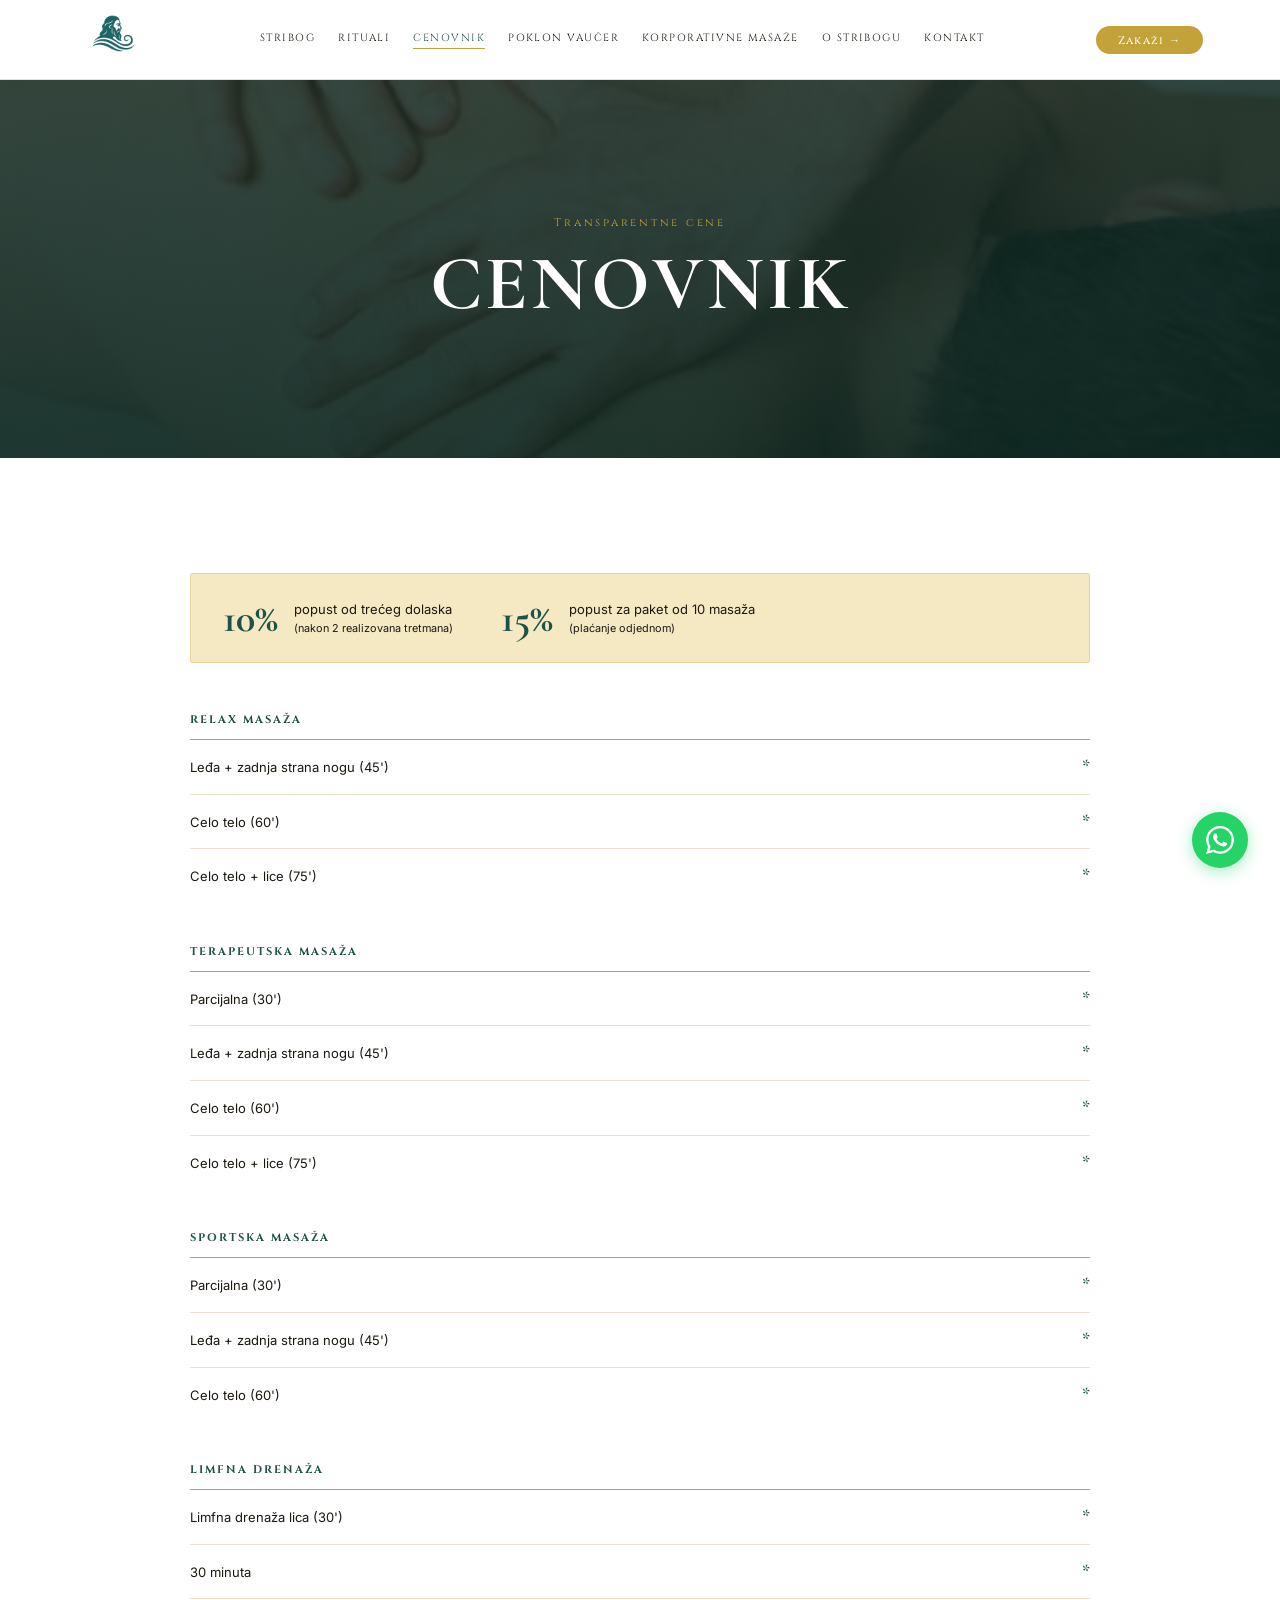
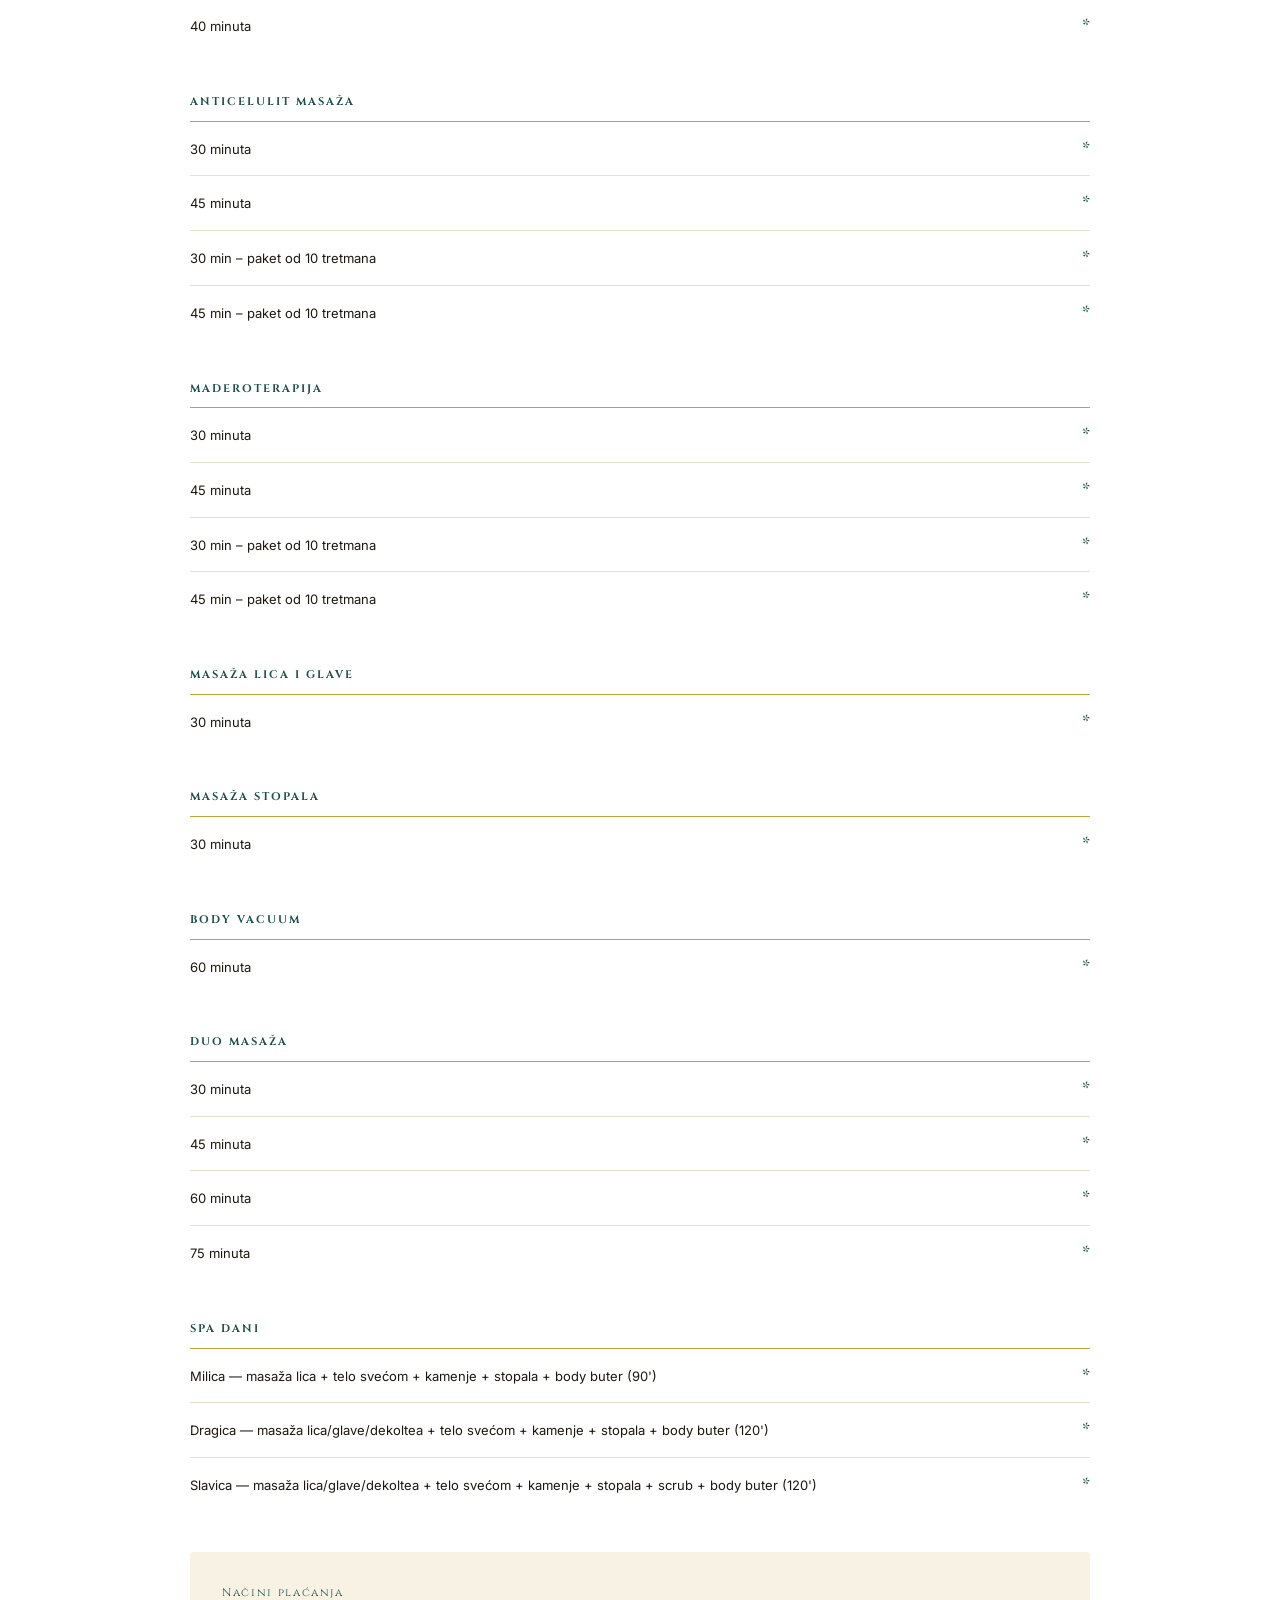
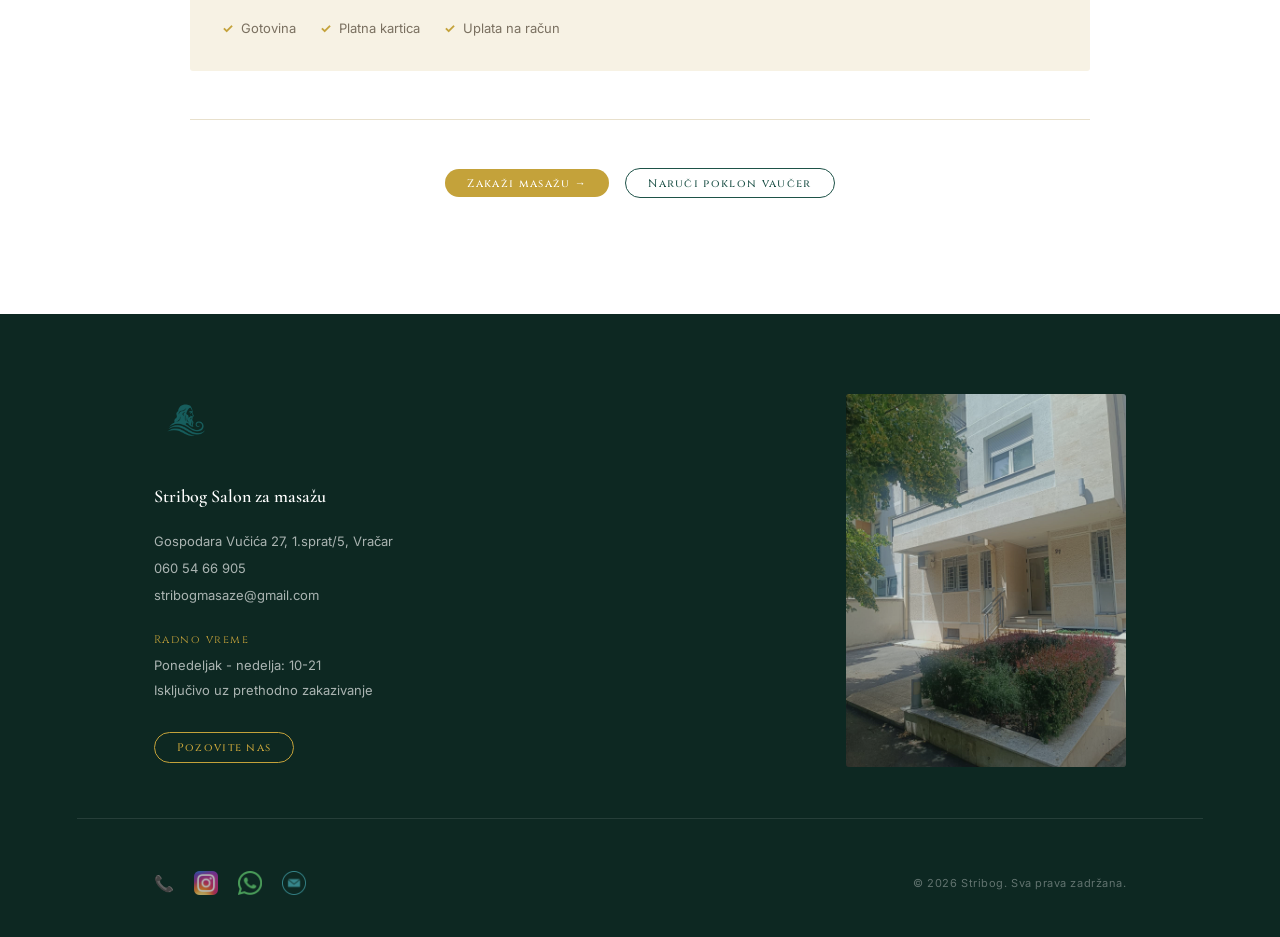
==== commit c8287644: "Update site images and contact links" ====
--- a/cenovnik.html
+++ b/cenovnik.html
@@ -3,6 +3,10 @@
 <head>
   <meta charset="UTF-8">
   <meta name="viewport" content="width=device-width, initial-scale=1">
+  <link rel="icon" type="image/png" sizes="32x32" href="https://www.stribogmasaze.com/assets/images/favicon-32x32.png">
+  <link rel="icon" type="image/png" sizes="192x192" href="https://www.stribogmasaze.com/assets/images/icon-192x192.png">
+  <link rel="apple-touch-icon" sizes="180x180" href="https://www.stribogmasaze.com/assets/images/apple-touch-icon.png">
+  <link rel="manifest" href="/site.webmanifest">
   <title>Cenovnik masaza — Stribog Salon za masazu Vračar</title>
   <meta name="description" content="Cenovnik svih masaza i tretmana u Stribog salonu. Cene su oznacene zvezdicom. Popust od 10% od treceg dolaska. Vračar.">
   <link rel="canonical" href="https://www.stribogmasaze.com/cenovnik.html">
--- a/css/style.css
+++ b/css/style.css
@@ -250,7 +250,7 @@
   inset: 0;
   width: 100%; height: 100%;
   object-fit: cover;
-  opacity: 0.12;
+  opacity: 0.2;
 }
 
 .hero__deity {
@@ -820,6 +820,16 @@
   display: block;
   transition: transform 0.6s;
 }
+.ritual__img--feet {
+  background: #f4f0ea;
+}
+.ritual__img--feet img {
+  object-fit: contain;
+  object-position: center center;
+}
+.ritual__img--head img {
+  object-position: center 42%;
+}
 .ritual:hover .ritual__img img { transform: scale(1.03); }
 
 .ritual__body {
@@ -1596,6 +1606,12 @@
 }
 .about-gallery__grid > * { aspect-ratio: 4/3; overflow: hidden; border-radius: var(--radius); }
 .about-gallery__grid img { width: 100%; height: 100%; object-fit: cover; transition: transform 0.5s; }
+.about-gallery__img--madero { object-position: center 36%; }
+.about-gallery__img--massage-room { object-position: center 38%; }
+.about-gallery__img--loyalty { object-position: center center; }
+.about-gallery__img--prep { object-position: center 28%; }
+.about-gallery__img--head { object-position: center 42%; }
+.about-gallery__img--back { object-position: center 42%; }
 .about-gallery__grid > *:hover img { transform: scale(1.04); }
 
 
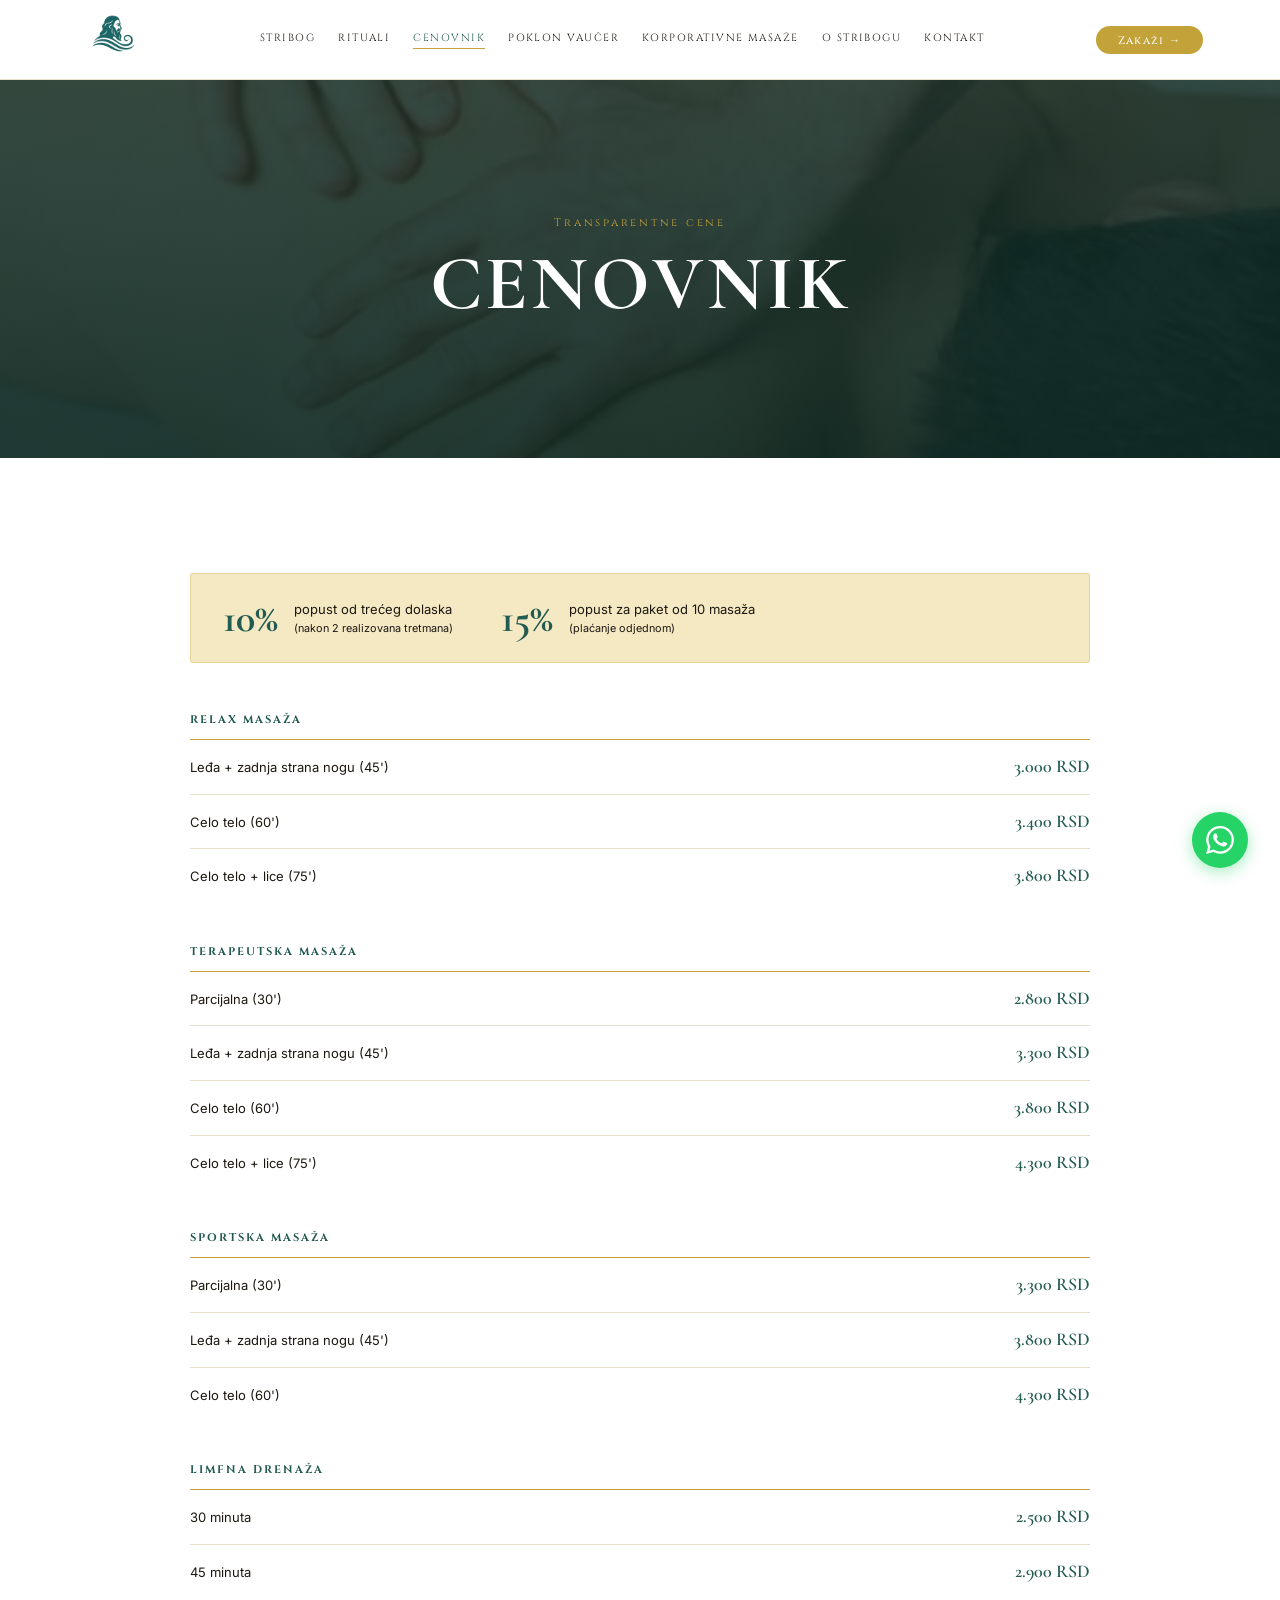
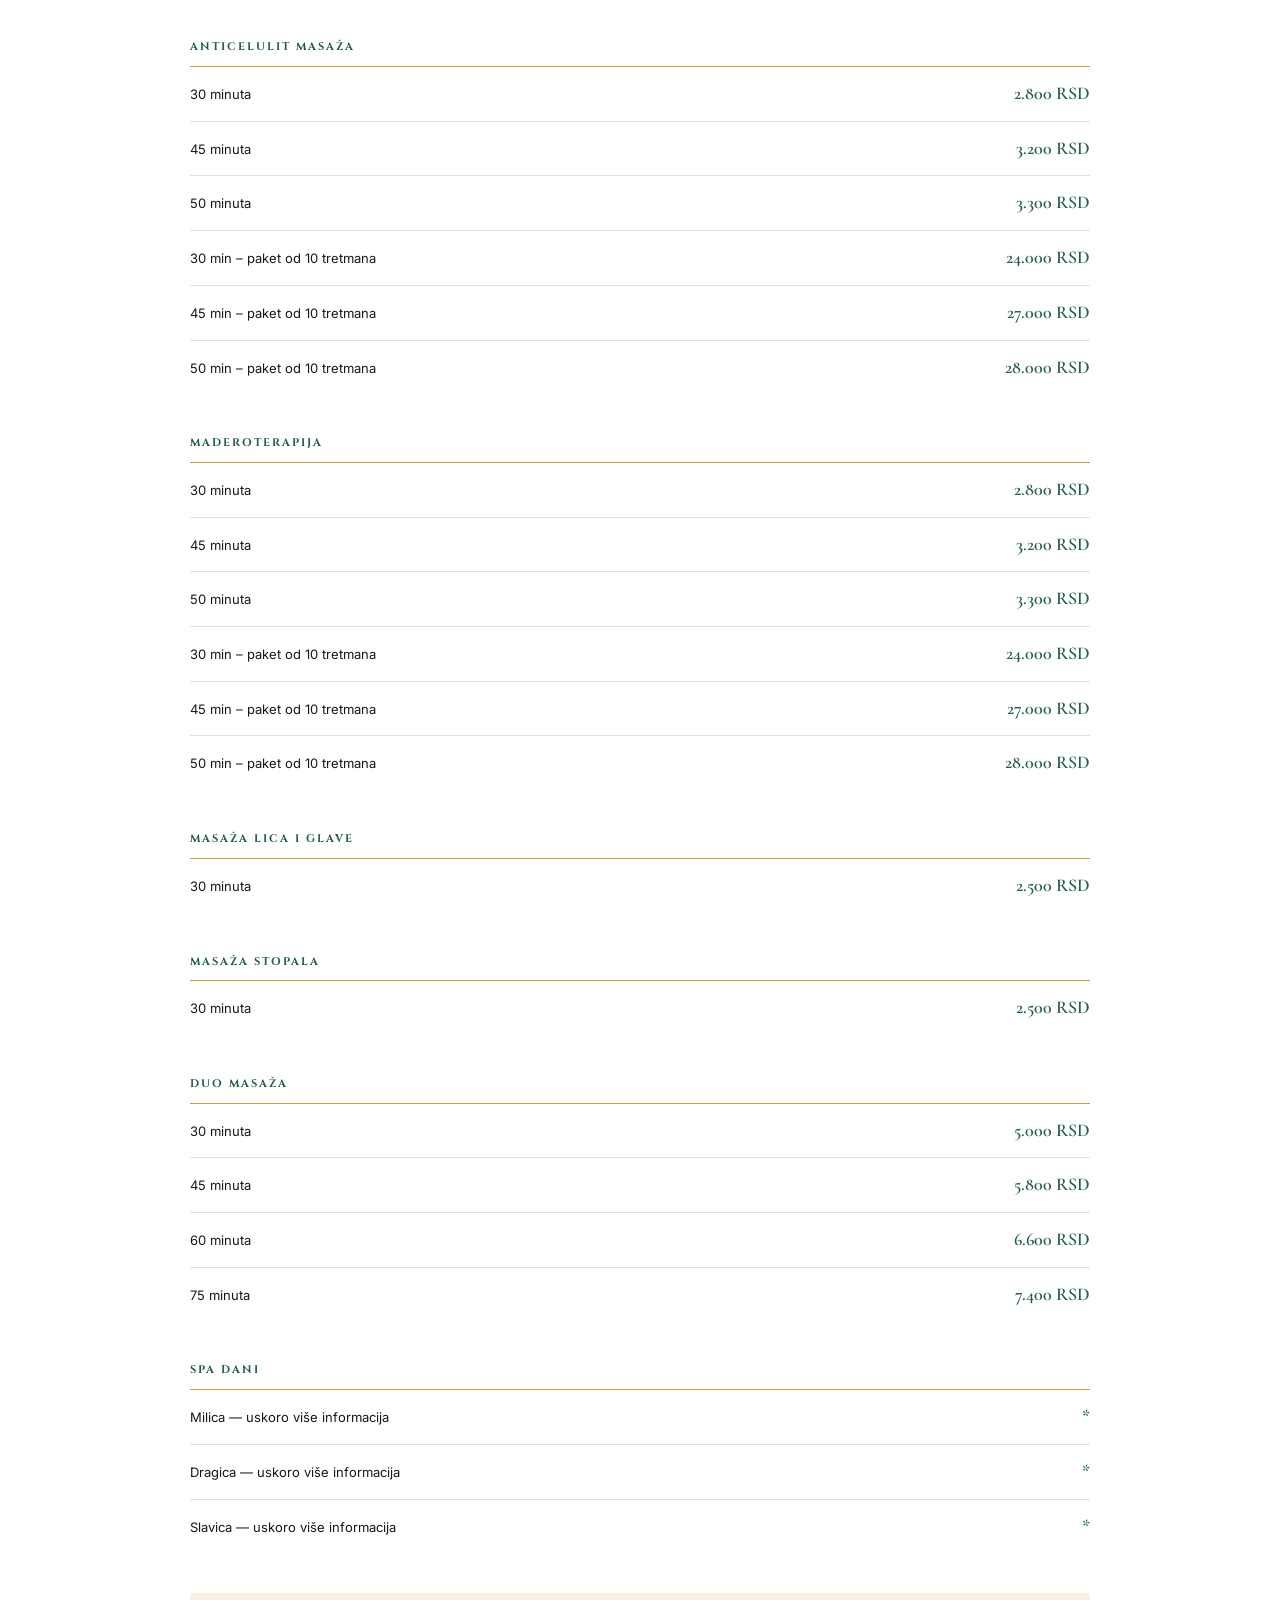
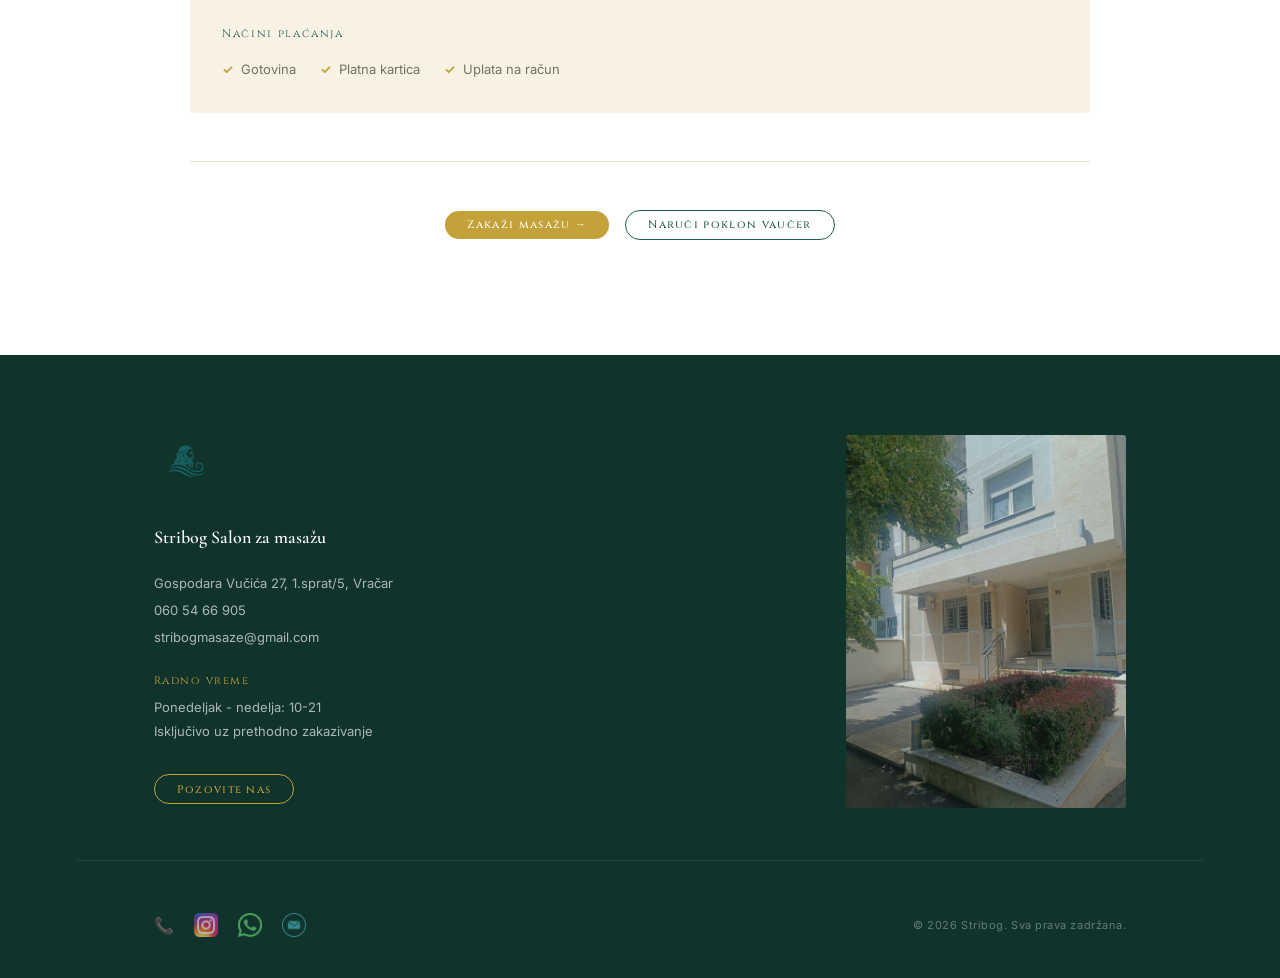
==== commit 814e22b8: "Update service pricing and imagery" ====
--- a/cenovnik.html
+++ b/cenovnik.html
@@ -67,77 +67,75 @@
 
       <div class="price-category">
         <h2 class="price-category__name">Relax masaža</h2>
-        <div class="price-row"><span class="price-row__desc">Leđa + zadnja strana nogu (45')</span><span class="price-row__amt">*</span></div>
-        <div class="price-row"><span class="price-row__desc">Celo telo (60')</span><span class="price-row__amt">*</span></div>
-        <div class="price-row"><span class="price-row__desc">Celo telo + lice (75')</span><span class="price-row__amt">*</span></div>
+        <div class="price-row"><span class="price-row__desc">Leđa + zadnja strana nogu (45')</span><span class="price-row__amt">3.000 RSD</span></div>
+        <div class="price-row"><span class="price-row__desc">Celo telo (60')</span><span class="price-row__amt">3.400 RSD</span></div>
+        <div class="price-row"><span class="price-row__desc">Celo telo + lice (75')</span><span class="price-row__amt">3.800 RSD</span></div>
       </div>
 
       <div class="price-category">
         <h2 class="price-category__name">Terapeutska masaža</h2>
-        <div class="price-row"><span class="price-row__desc">Parcijalna (30')</span><span class="price-row__amt">*</span></div>
-        <div class="price-row"><span class="price-row__desc">Leđa + zadnja strana nogu (45')</span><span class="price-row__amt">*</span></div>
-        <div class="price-row"><span class="price-row__desc">Celo telo (60')</span><span class="price-row__amt">*</span></div>
-        <div class="price-row"><span class="price-row__desc">Celo telo + lice (75')</span><span class="price-row__amt">*</span></div>
+        <div class="price-row"><span class="price-row__desc">Parcijalna (30')</span><span class="price-row__amt">2.800 RSD</span></div>
+        <div class="price-row"><span class="price-row__desc">Leđa + zadnja strana nogu (45')</span><span class="price-row__amt">3.300 RSD</span></div>
+        <div class="price-row"><span class="price-row__desc">Celo telo (60')</span><span class="price-row__amt">3.800 RSD</span></div>
+        <div class="price-row"><span class="price-row__desc">Celo telo + lice (75')</span><span class="price-row__amt">4.300 RSD</span></div>
       </div>
 
       <div class="price-category">
         <h2 class="price-category__name">Sportska masaža</h2>
-        <div class="price-row"><span class="price-row__desc">Parcijalna (30')</span><span class="price-row__amt">*</span></div>
-        <div class="price-row"><span class="price-row__desc">Leđa + zadnja strana nogu (45')</span><span class="price-row__amt">*</span></div>
-        <div class="price-row"><span class="price-row__desc">Celo telo (60')</span><span class="price-row__amt">*</span></div>
+        <div class="price-row"><span class="price-row__desc">Parcijalna (30')</span><span class="price-row__amt">3.300 RSD</span></div>
+        <div class="price-row"><span class="price-row__desc">Leđa + zadnja strana nogu (45')</span><span class="price-row__amt">3.800 RSD</span></div>
+        <div class="price-row"><span class="price-row__desc">Celo telo (60')</span><span class="price-row__amt">4.300 RSD</span></div>
       </div>
 
       <div class="price-category">
         <h2 class="price-category__name">Limfna drenaža</h2>
-        <div class="price-row"><span class="price-row__desc">Limfna drenaža lica (30')</span><span class="price-row__amt">*</span></div>
-        <div class="price-row"><span class="price-row__desc">30 minuta</span><span class="price-row__amt">*</span></div>
-        <div class="price-row"><span class="price-row__desc">40 minuta</span><span class="price-row__amt">*</span></div>
+        <div class="price-row"><span class="price-row__desc">30 minuta</span><span class="price-row__amt">2.500 RSD</span></div>
+        <div class="price-row"><span class="price-row__desc">45 minuta</span><span class="price-row__amt">2.900 RSD</span></div>
       </div>
 
       <div class="price-category">
         <h2 class="price-category__name">Anticelulit masaža</h2>
-        <div class="price-row"><span class="price-row__desc">30 minuta</span><span class="price-row__amt">*</span></div>
-        <div class="price-row"><span class="price-row__desc">45 minuta</span><span class="price-row__amt">*</span></div>
-        <div class="price-row"><span class="price-row__desc">30 min – paket od 10 tretmana</span><span class="price-row__amt">*</span></div>
-        <div class="price-row"><span class="price-row__desc">45 min – paket od 10 tretmana</span><span class="price-row__amt">*</span></div>
+        <div class="price-row"><span class="price-row__desc">30 minuta</span><span class="price-row__amt">2.800 RSD</span></div>
+        <div class="price-row"><span class="price-row__desc">45 minuta</span><span class="price-row__amt">3.200 RSD</span></div>
+        <div class="price-row"><span class="price-row__desc">50 minuta</span><span class="price-row__amt">3.300 RSD</span></div>
+        <div class="price-row"><span class="price-row__desc">30 min – paket od 10 tretmana</span><span class="price-row__amt">24.000 RSD</span></div>
+        <div class="price-row"><span class="price-row__desc">45 min – paket od 10 tretmana</span><span class="price-row__amt">27.000 RSD</span></div>
+        <div class="price-row"><span class="price-row__desc">50 min – paket od 10 tretmana</span><span class="price-row__amt">28.000 RSD</span></div>
       </div>
 
       <div class="price-category">
         <h2 class="price-category__name">Maderoterapija</h2>
-        <div class="price-row"><span class="price-row__desc">30 minuta</span><span class="price-row__amt">*</span></div>
-        <div class="price-row"><span class="price-row__desc">45 minuta</span><span class="price-row__amt">*</span></div>
-        <div class="price-row"><span class="price-row__desc">30 min – paket od 10 tretmana</span><span class="price-row__amt">*</span></div>
-        <div class="price-row"><span class="price-row__desc">45 min – paket od 10 tretmana</span><span class="price-row__amt">*</span></div>
+        <div class="price-row"><span class="price-row__desc">30 minuta</span><span class="price-row__amt">2.800 RSD</span></div>
+        <div class="price-row"><span class="price-row__desc">45 minuta</span><span class="price-row__amt">3.200 RSD</span></div>
+        <div class="price-row"><span class="price-row__desc">50 minuta</span><span class="price-row__amt">3.300 RSD</span></div>
+        <div class="price-row"><span class="price-row__desc">30 min – paket od 10 tretmana</span><span class="price-row__amt">24.000 RSD</span></div>
+        <div class="price-row"><span class="price-row__desc">45 min – paket od 10 tretmana</span><span class="price-row__amt">27.000 RSD</span></div>
+        <div class="price-row"><span class="price-row__desc">50 min – paket od 10 tretmana</span><span class="price-row__amt">28.000 RSD</span></div>
       </div>
 
       <div class="price-category">
         <h2 class="price-category__name">Masaža lica i glave</h2>
-        <div class="price-row"><span class="price-row__desc">30 minuta</span><span class="price-row__amt">*</span></div>
+        <div class="price-row"><span class="price-row__desc">30 minuta</span><span class="price-row__amt">2.500 RSD</span></div>
       </div>
 
       <div class="price-category">
         <h2 class="price-category__name">Masaža stopala</h2>
-        <div class="price-row"><span class="price-row__desc">30 minuta</span><span class="price-row__amt">*</span></div>
-      </div>
-
-      <div class="price-category">
-        <h2 class="price-category__name">Body Vacuum</h2>
-        <div class="price-row"><span class="price-row__desc">60 minuta</span><span class="price-row__amt">*</span></div>
+        <div class="price-row"><span class="price-row__desc">30 minuta</span><span class="price-row__amt">2.500 RSD</span></div>
       </div>
 
       <div class="price-category">
         <h2 class="price-category__name">Duo masaža</h2>
-        <div class="price-row"><span class="price-row__desc">30 minuta</span><span class="price-row__amt">*</span></div>
-        <div class="price-row"><span class="price-row__desc">45 minuta</span><span class="price-row__amt">*</span></div>
-        <div class="price-row"><span class="price-row__desc">60 minuta</span><span class="price-row__amt">*</span></div>
-        <div class="price-row"><span class="price-row__desc">75 minuta</span><span class="price-row__amt">*</span></div>
+        <div class="price-row"><span class="price-row__desc">30 minuta</span><span class="price-row__amt">5.000 RSD</span></div>
+        <div class="price-row"><span class="price-row__desc">45 minuta</span><span class="price-row__amt">5.800 RSD</span></div>
+        <div class="price-row"><span class="price-row__desc">60 minuta</span><span class="price-row__amt">6.600 RSD</span></div>
+        <div class="price-row"><span class="price-row__desc">75 minuta</span><span class="price-row__amt">7.400 RSD</span></div>
       </div>
 
       <div class="price-category">
         <h2 class="price-category__name">SPA Dani</h2>
-        <div class="price-row"><span class="price-row__desc">Milica — masaža lica + telo svećom + kamenje + stopala + body buter (90')</span><span class="price-row__amt">*</span></div>
-        <div class="price-row"><span class="price-row__desc">Dragica — masaža lica/glave/dekoltea + telo svećom + kamenje + stopala + body buter (120')</span><span class="price-row__amt">*</span></div>
-        <div class="price-row"><span class="price-row__desc">Slavica — masaža lica/glave/dekoltea + telo svećom + kamenje + stopala + scrub + body buter (120')</span><span class="price-row__amt">*</span></div>
+        <div class="price-row"><span class="price-row__desc">Milica — uskoro više informacija</span><span class="price-row__amt">*</span></div>
+        <div class="price-row"><span class="price-row__desc">Dragica — uskoro više informacija</span><span class="price-row__amt">*</span></div>
+        <div class="price-row"><span class="price-row__desc">Slavica — uskoro više informacija</span><span class="price-row__amt">*</span></div>
       </div>
 
       <div class="price-methods">
--- a/css/style.css
+++ b/css/style.css
@@ -12,9 +12,9 @@
   --cream:     #F7F2E4;
   --gold:      #C4A23A;
   --gold-lt:   #F5E9C4;
-  --forest:    #1E5248;
-  --dark:      #0D2822;
-  --hero-dark: #12342D;
+  --forest:    #225B51;
+  --dark:      #10342C;
+  --hero-dark: #153E35;
   --ink:       #1C1810;
   --muted:     #7A7060;
   --divider:   #E8E0CC;
@@ -545,11 +545,12 @@
 .featured-spa__img {
   border-radius: var(--radius);
   overflow: hidden;
-  aspect-ratio: 4 / 5;
+  aspect-ratio: 9 / 16;
 }
 .featured-spa__img img {
   width: 100%; height: 100%;
   object-fit: cover;
+  object-position: center 8%;
 }
 
 
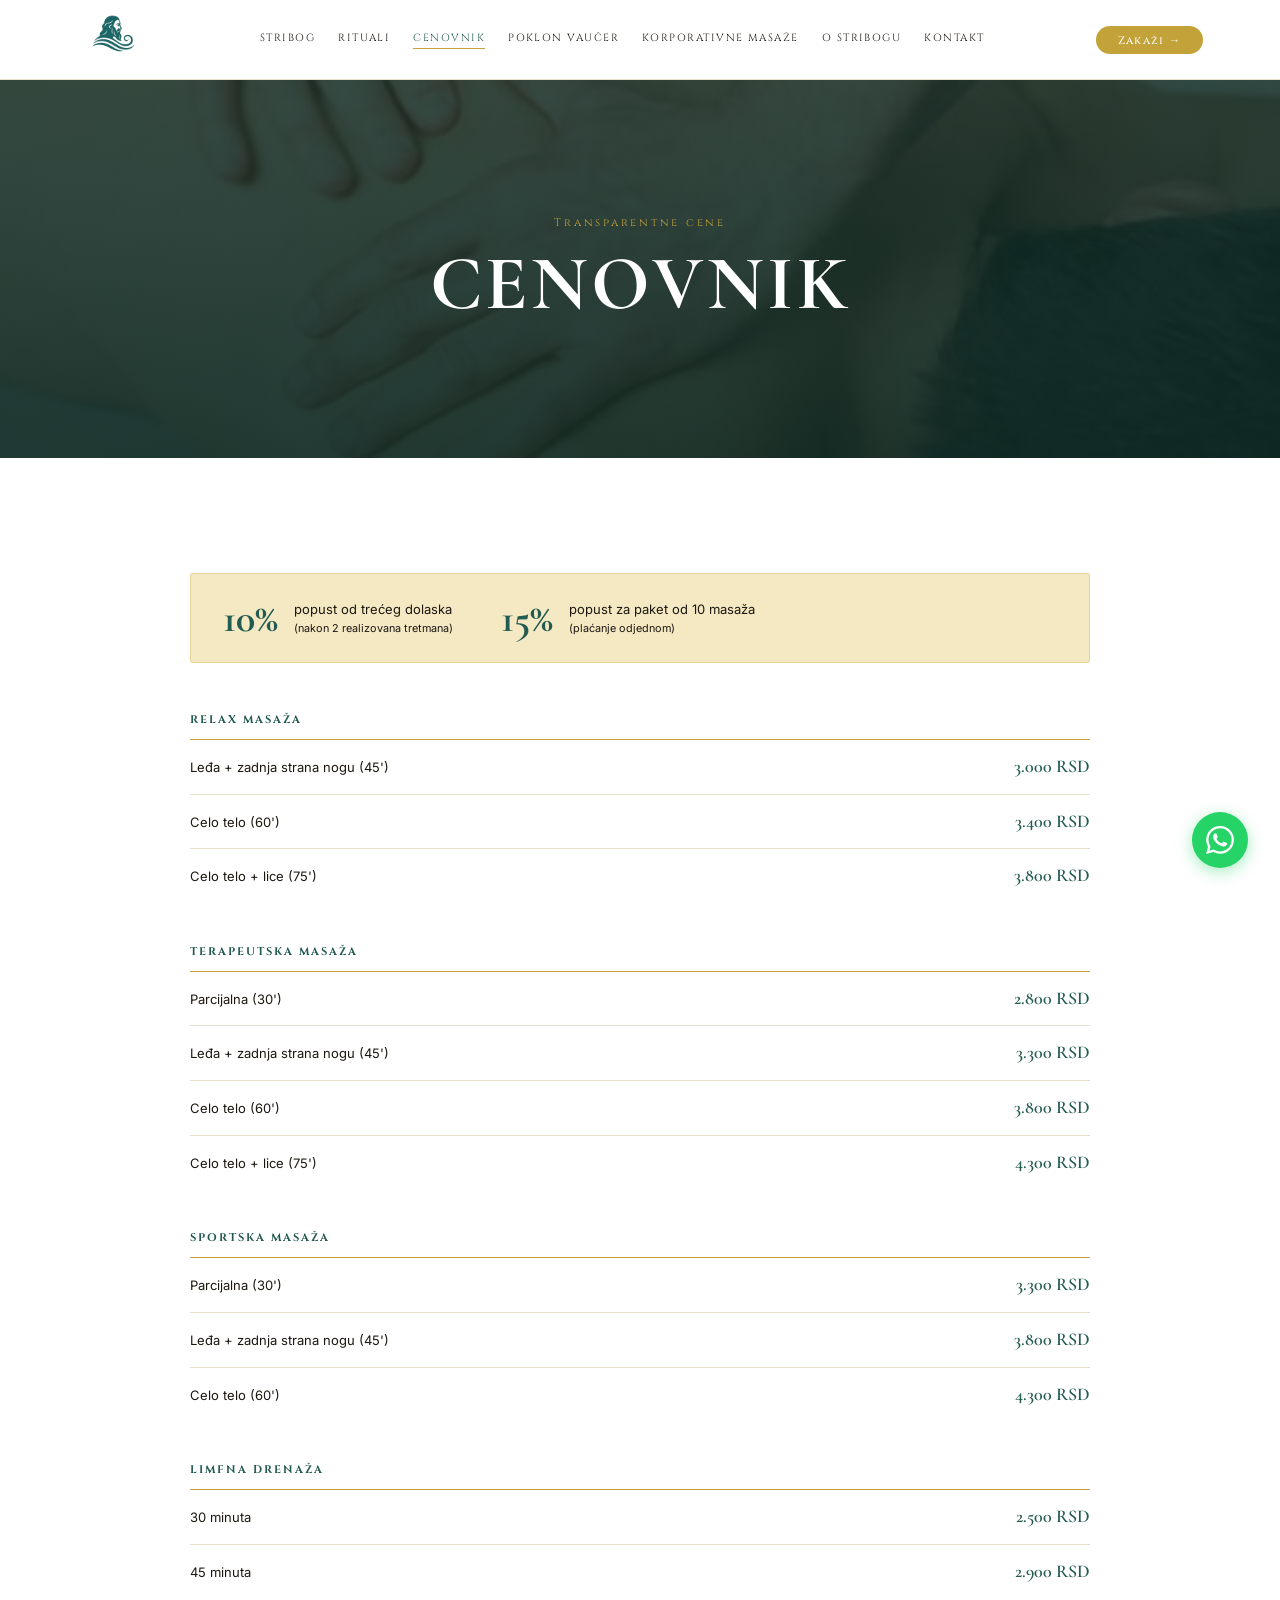
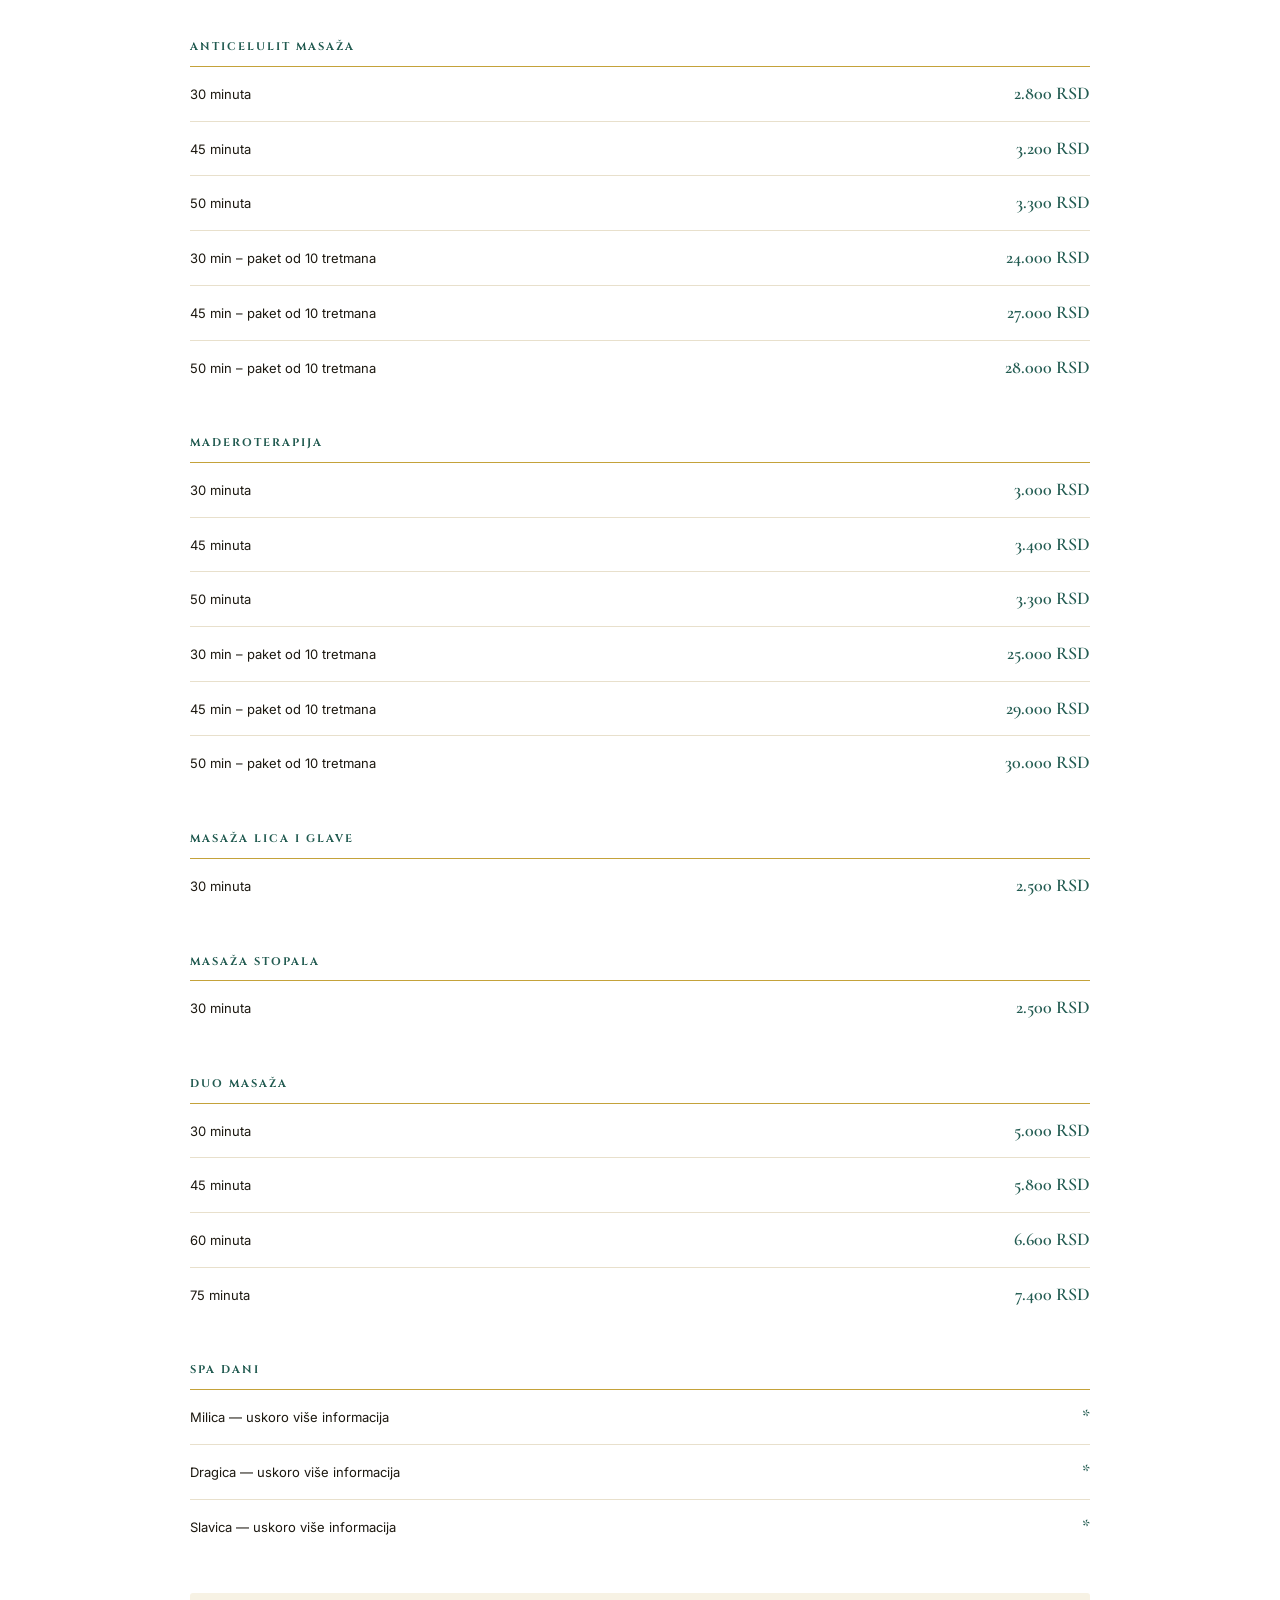
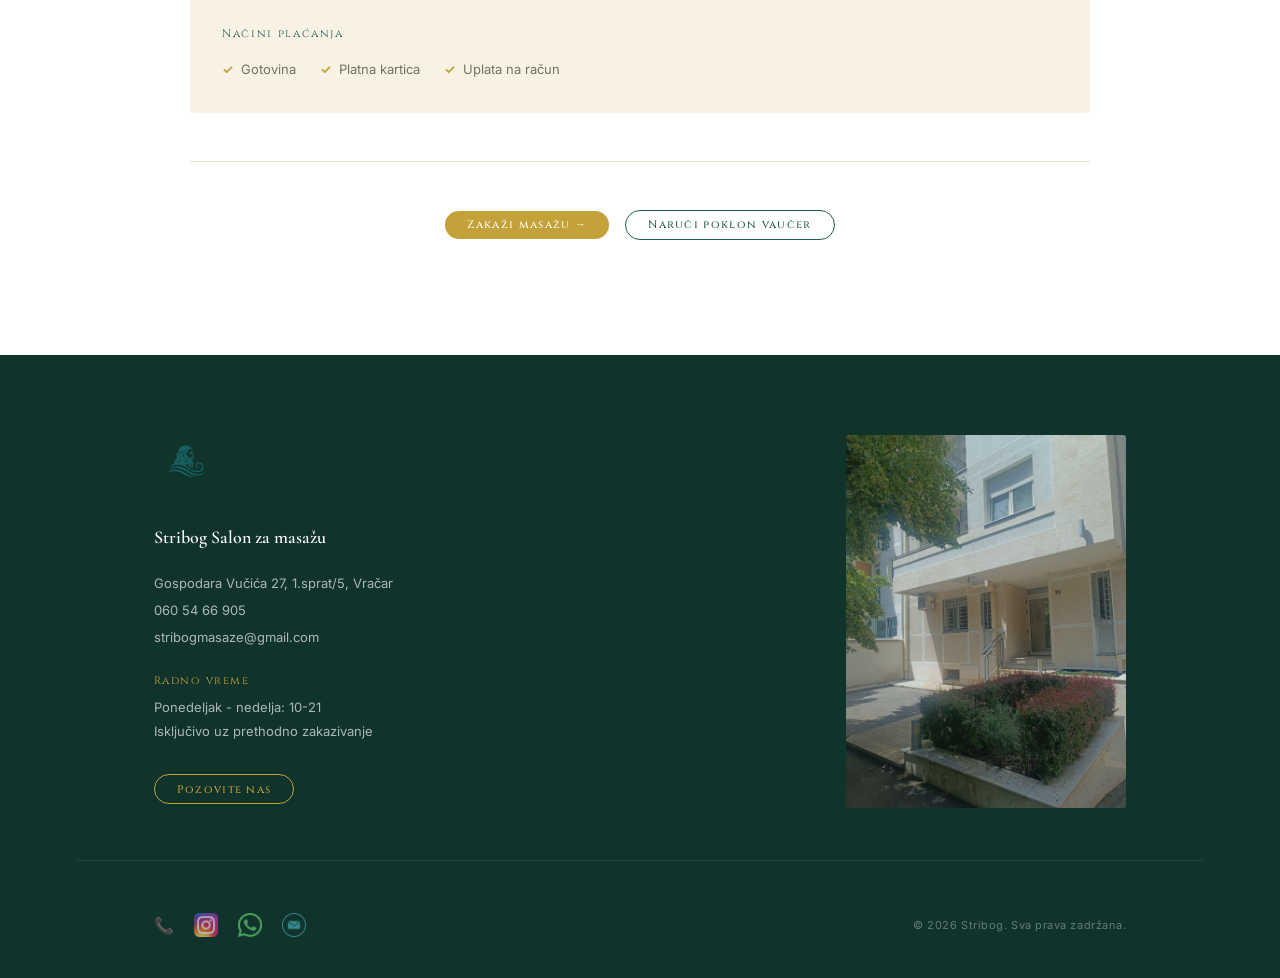
==== commit 772cda10: "Update pricing favicon and mobile images" ====
--- a/cenovnik.html
+++ b/cenovnik.html
@@ -3,8 +3,7 @@
 <head>
   <meta charset="UTF-8">
   <meta name="viewport" content="width=device-width, initial-scale=1">
-  <link rel="icon" type="image/png" sizes="32x32" href="https://www.stribogmasaze.com/assets/images/favicon-32x32.png">
-  <link rel="icon" type="image/png" sizes="192x192" href="https://www.stribogmasaze.com/assets/images/icon-192x192.png">
+  <link rel="icon" type="image/png" href="/assets/images/logo-stribog.png">
   <link rel="apple-touch-icon" sizes="180x180" href="https://www.stribogmasaze.com/assets/images/apple-touch-icon.png">
   <link rel="manifest" href="/site.webmanifest">
   <title>Cenovnik masaza — Stribog Salon za masazu Vračar</title>
@@ -105,12 +104,12 @@
 
       <div class="price-category">
         <h2 class="price-category__name">Maderoterapija</h2>
-        <div class="price-row"><span class="price-row__desc">30 minuta</span><span class="price-row__amt">2.800 RSD</span></div>
-        <div class="price-row"><span class="price-row__desc">45 minuta</span><span class="price-row__amt">3.200 RSD</span></div>
+        <div class="price-row"><span class="price-row__desc">30 minuta</span><span class="price-row__amt">3.000 RSD</span></div>
+        <div class="price-row"><span class="price-row__desc">45 minuta</span><span class="price-row__amt">3.400 RSD</span></div>
         <div class="price-row"><span class="price-row__desc">50 minuta</span><span class="price-row__amt">3.300 RSD</span></div>
-        <div class="price-row"><span class="price-row__desc">30 min – paket od 10 tretmana</span><span class="price-row__amt">24.000 RSD</span></div>
-        <div class="price-row"><span class="price-row__desc">45 min – paket od 10 tretmana</span><span class="price-row__amt">27.000 RSD</span></div>
-        <div class="price-row"><span class="price-row__desc">50 min – paket od 10 tretmana</span><span class="price-row__amt">28.000 RSD</span></div>
+        <div class="price-row"><span class="price-row__desc">30 min – paket od 10 tretmana</span><span class="price-row__amt">25.000 RSD</span></div>
+        <div class="price-row"><span class="price-row__desc">45 min – paket od 10 tretmana</span><span class="price-row__amt">29.000 RSD</span></div>
+        <div class="price-row"><span class="price-row__desc">50 min – paket od 10 tretmana</span><span class="price-row__amt">30.000 RSD</span></div>
       </div>
 
       <div class="price-category">
--- a/css/style.css
+++ b/css/style.css
@@ -1903,6 +1903,29 @@
 
   .services__grid { grid-template-columns: 1fr; }
 
+  /* Na telefonu prikazi ceo kadar kartica umesto odsecanja portretnih slika. */
+  .svc-card__img {
+    aspect-ratio: 4 / 3;
+    background: var(--cream);
+  }
+  .svc-card .svc-card__img img {
+    object-fit: contain;
+    object-position: center;
+  }
+
+  /* Fotografije tretmana imaju razlicite formate; prirodna visina cuva ceo kadar. */
+  .ritual__img {
+    aspect-ratio: auto;
+    background: var(--cream);
+  }
+  .ritual__img img,
+  .ritual__img--feet img,
+  .ritual__img--head img {
+    height: auto;
+    object-fit: contain;
+    object-position: center;
+  }
+
   .loyalty__inner { gap: 2rem; }
   .loyalty__item { flex-direction: column; text-align: center; }
 
@@ -1926,12 +1949,19 @@
   .img-strip__grid img {
     width: 100%;
     height: 100%;
-    object-fit: cover;
+    object-fit: contain;
+    background: var(--cream);
   }
 
   .v-steps__grid { grid-template-columns: 1fr; }
 
   .about-gallery__grid { grid-template-columns: 1fr; }
+  .about-gallery__grid > * { aspect-ratio: auto; }
+  .about-gallery__grid img {
+    height: auto;
+    object-fit: contain;
+    object-position: center;
+  }
   .about-us__grid { grid-template-columns: 1fr; }
 
   .price-loyalty { flex-direction: column; gap: 1.5rem; }
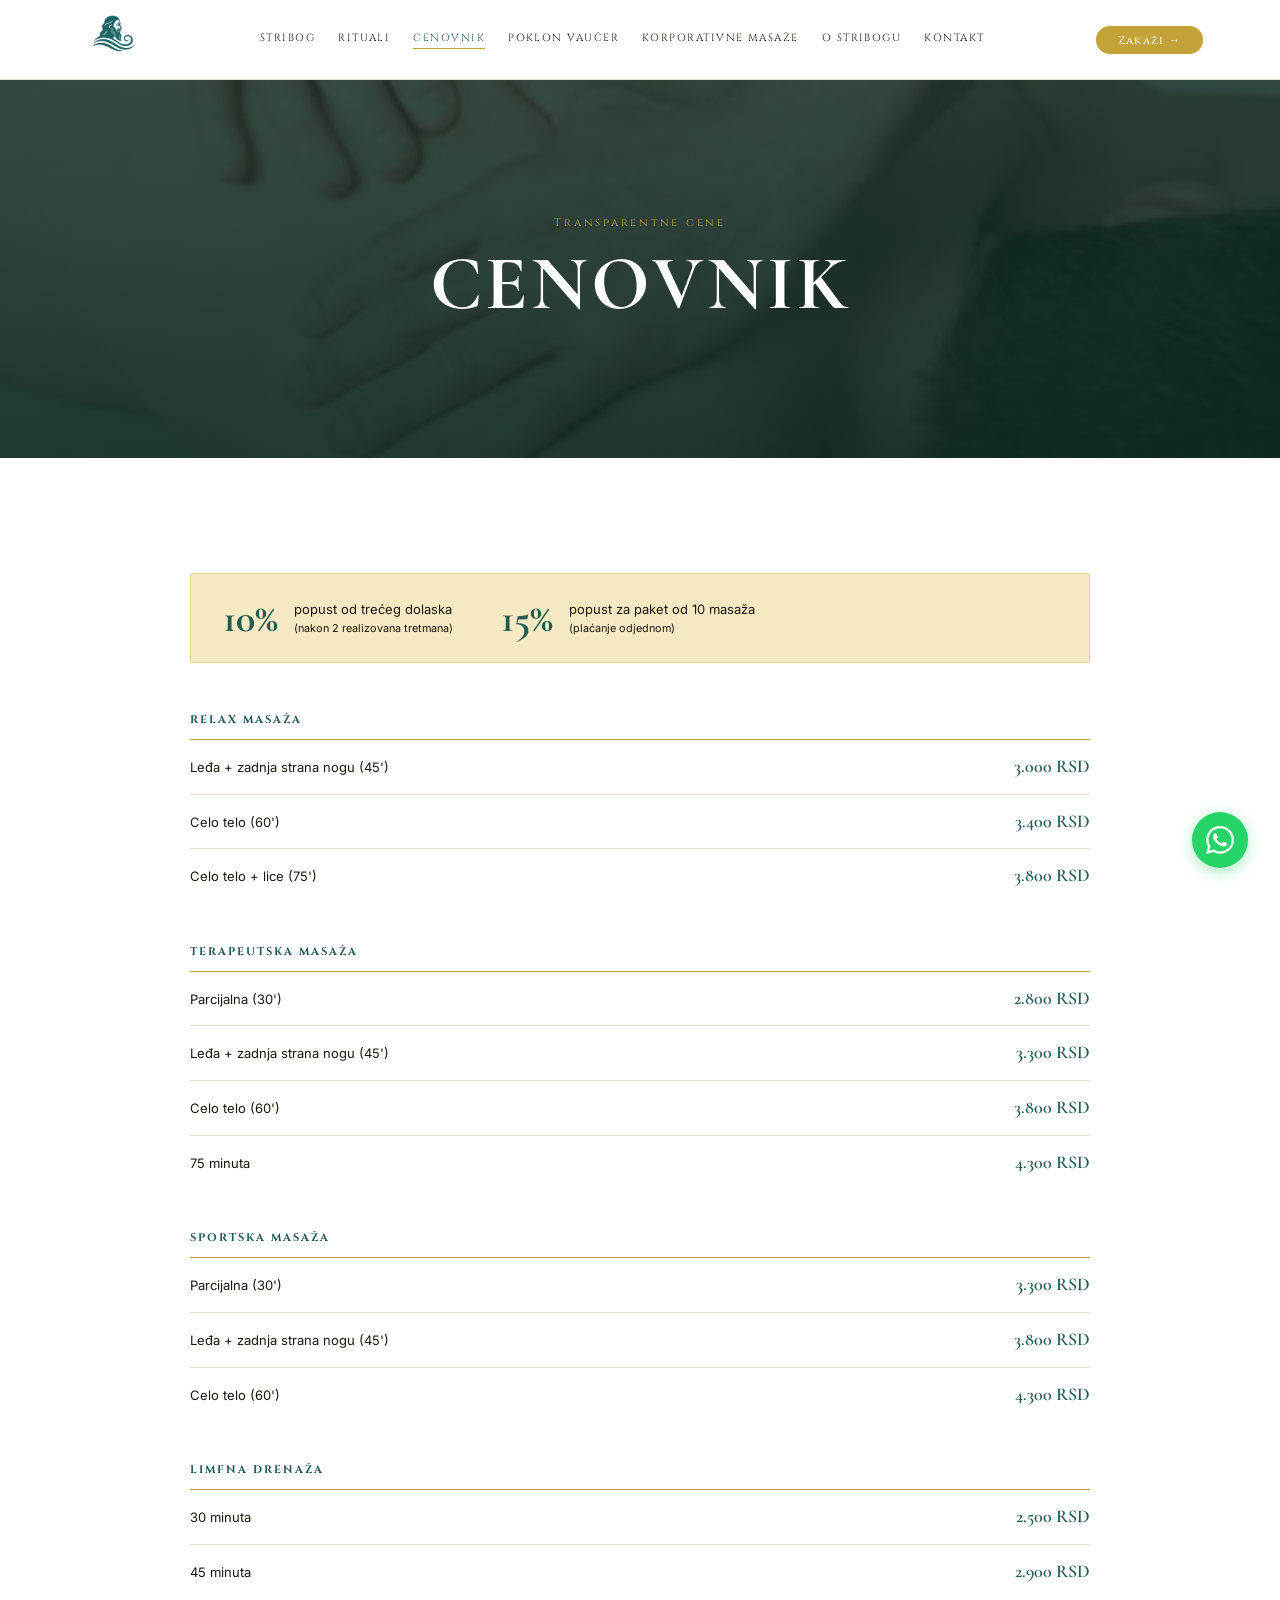
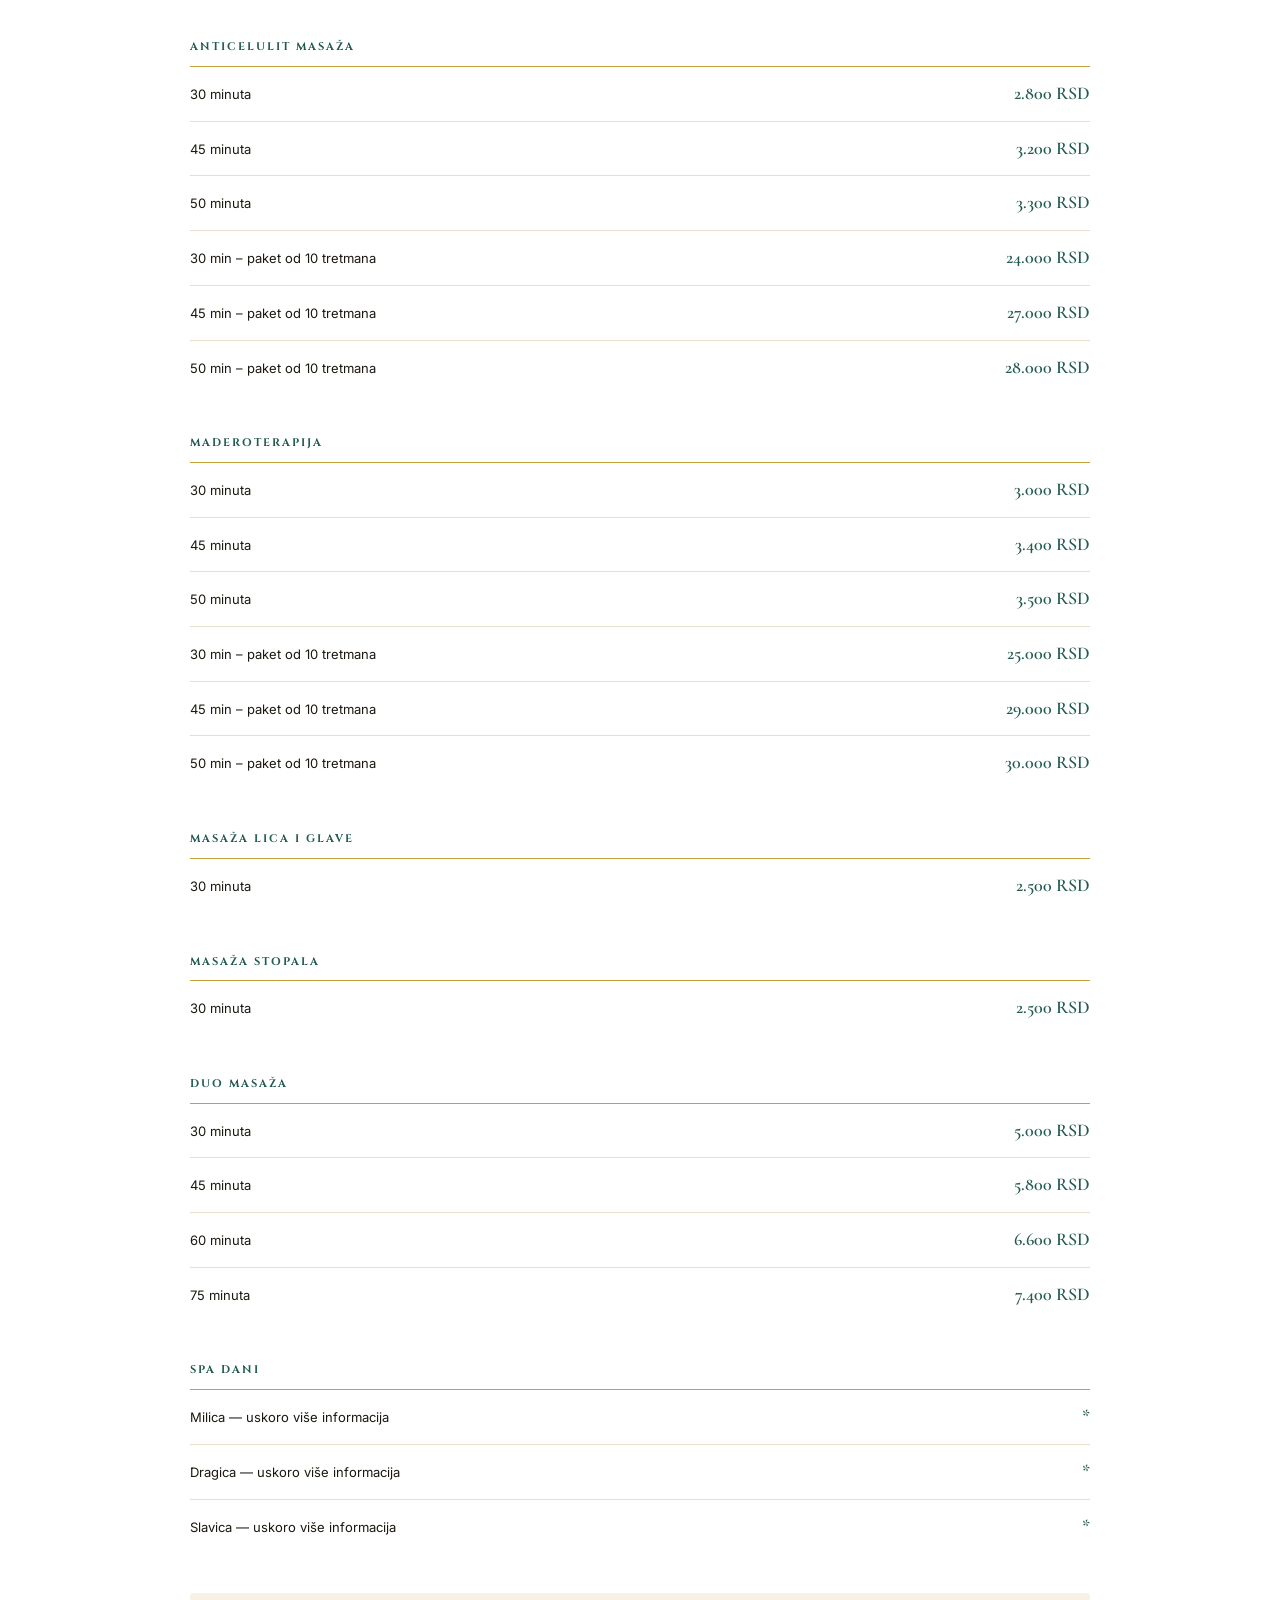
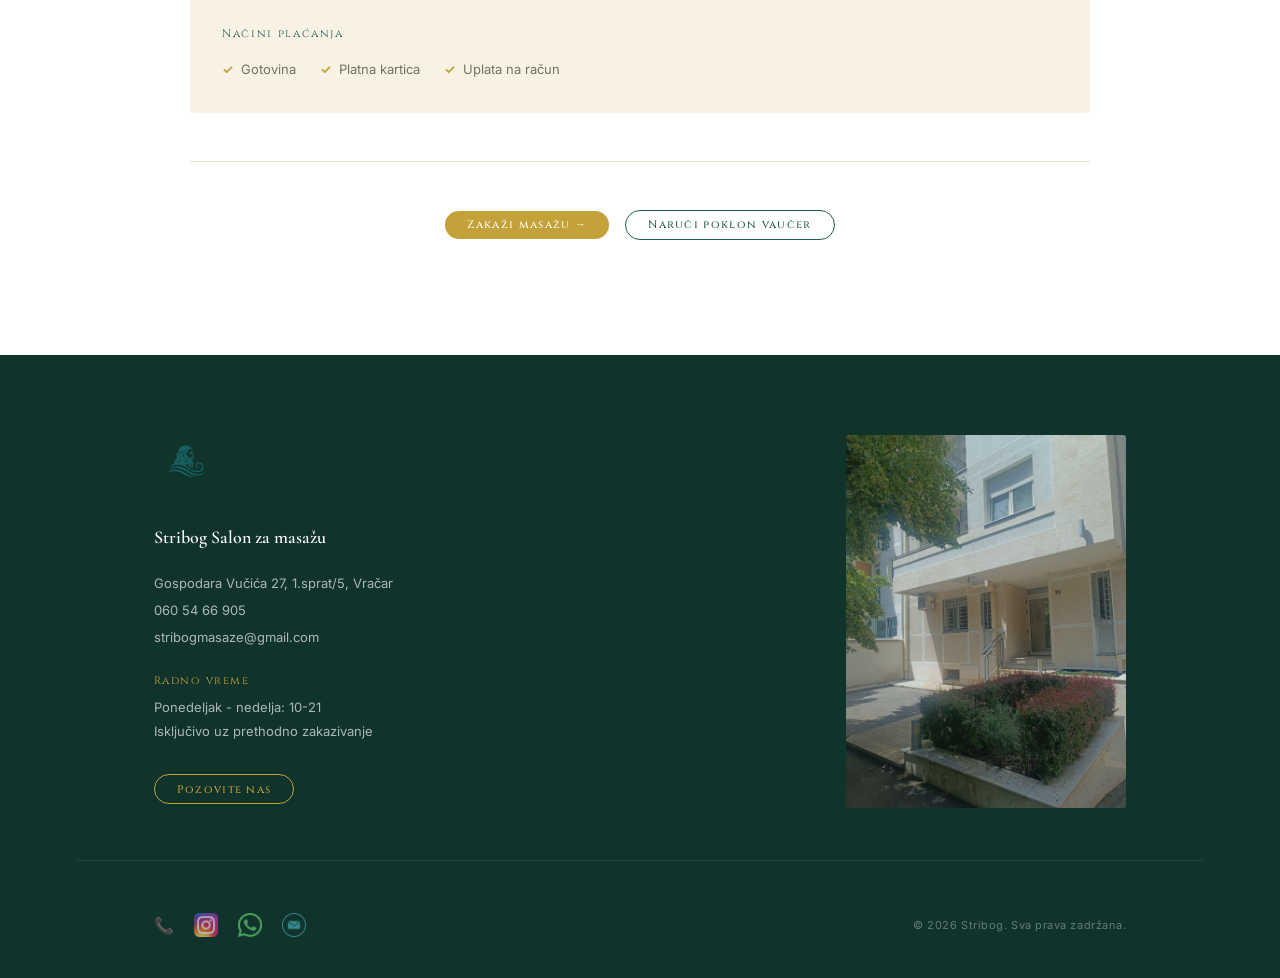
==== commit 2975f19f: "Update therapeutic and maderotherapy pricing" ====
--- a/cenovnik.html
+++ b/cenovnik.html
@@ -76,7 +76,7 @@
         <div class="price-row"><span class="price-row__desc">Parcijalna (30')</span><span class="price-row__amt">2.800 RSD</span></div>
         <div class="price-row"><span class="price-row__desc">Leđa + zadnja strana nogu (45')</span><span class="price-row__amt">3.300 RSD</span></div>
         <div class="price-row"><span class="price-row__desc">Celo telo (60')</span><span class="price-row__amt">3.800 RSD</span></div>
-        <div class="price-row"><span class="price-row__desc">Celo telo + lice (75')</span><span class="price-row__amt">4.300 RSD</span></div>
+        <div class="price-row"><span class="price-row__desc">75 minuta</span><span class="price-row__amt">4.300 RSD</span></div>
       </div>
 
       <div class="price-category">
@@ -106,7 +106,7 @@
         <h2 class="price-category__name">Maderoterapija</h2>
         <div class="price-row"><span class="price-row__desc">30 minuta</span><span class="price-row__amt">3.000 RSD</span></div>
         <div class="price-row"><span class="price-row__desc">45 minuta</span><span class="price-row__amt">3.400 RSD</span></div>
-        <div class="price-row"><span class="price-row__desc">50 minuta</span><span class="price-row__amt">3.300 RSD</span></div>
+        <div class="price-row"><span class="price-row__desc">50 minuta</span><span class="price-row__amt">3.500 RSD</span></div>
         <div class="price-row"><span class="price-row__desc">30 min – paket od 10 tretmana</span><span class="price-row__amt">25.000 RSD</span></div>
         <div class="price-row"><span class="price-row__desc">45 min – paket od 10 tretmana</span><span class="price-row__amt">29.000 RSD</span></div>
         <div class="price-row"><span class="price-row__desc">50 min – paket od 10 tretmana</span><span class="price-row__amt">30.000 RSD</span></div>
--- a/css/style.css
+++ b/css/style.css
@@ -1924,6 +1924,19 @@
     height: auto;
     object-fit: contain;
     object-position: center;
+  }
+
+  /* Terapeutska masaza: mobilni kadar usmeren na ruke na ledjima. */
+  .ritual__img--therapeutic,
+  .ritual__img--maderotherapy {
+    aspect-ratio: 4 / 3;
+  }
+  .ritual__img--therapeutic img,
+  .ritual__img--maderotherapy img {
+    width: 100%;
+    height: 100%;
+    object-fit: cover;
+    object-position: center 78%;
   }
 
   .loyalty__inner { gap: 2rem; }
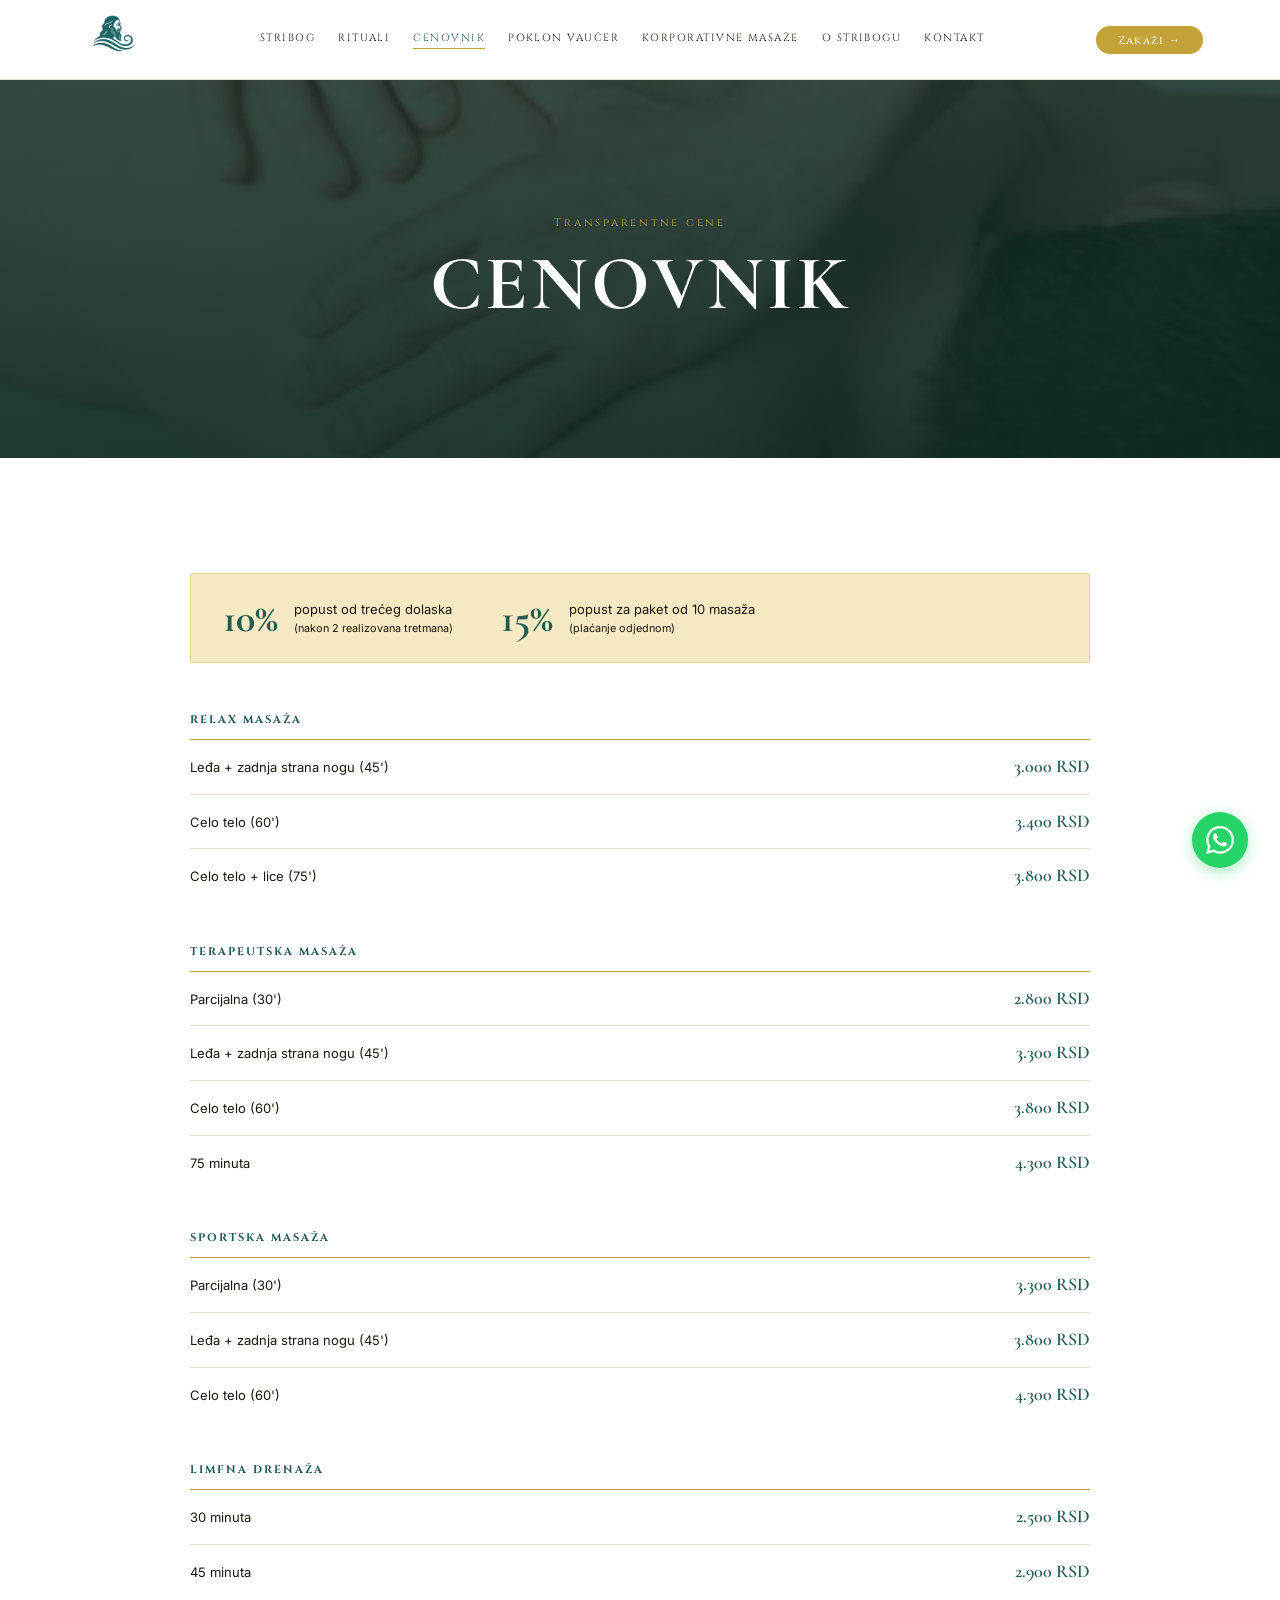
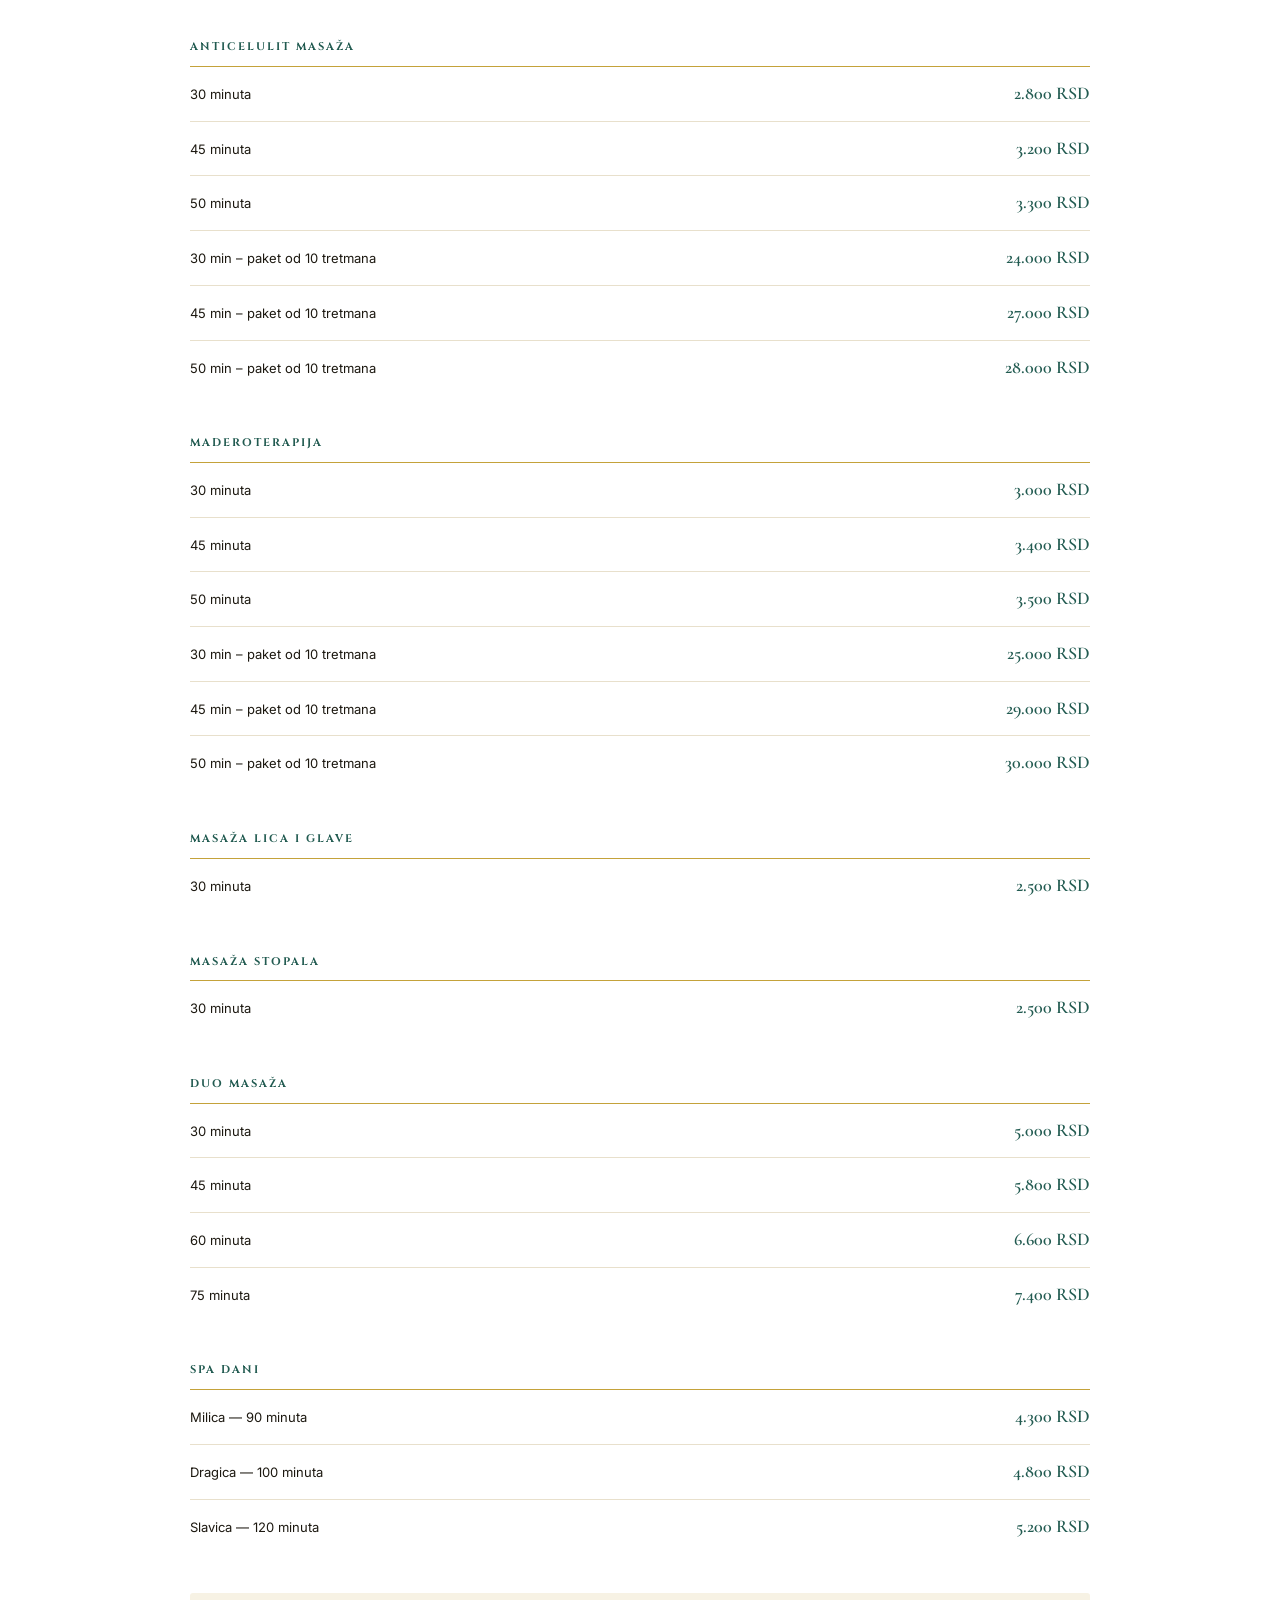
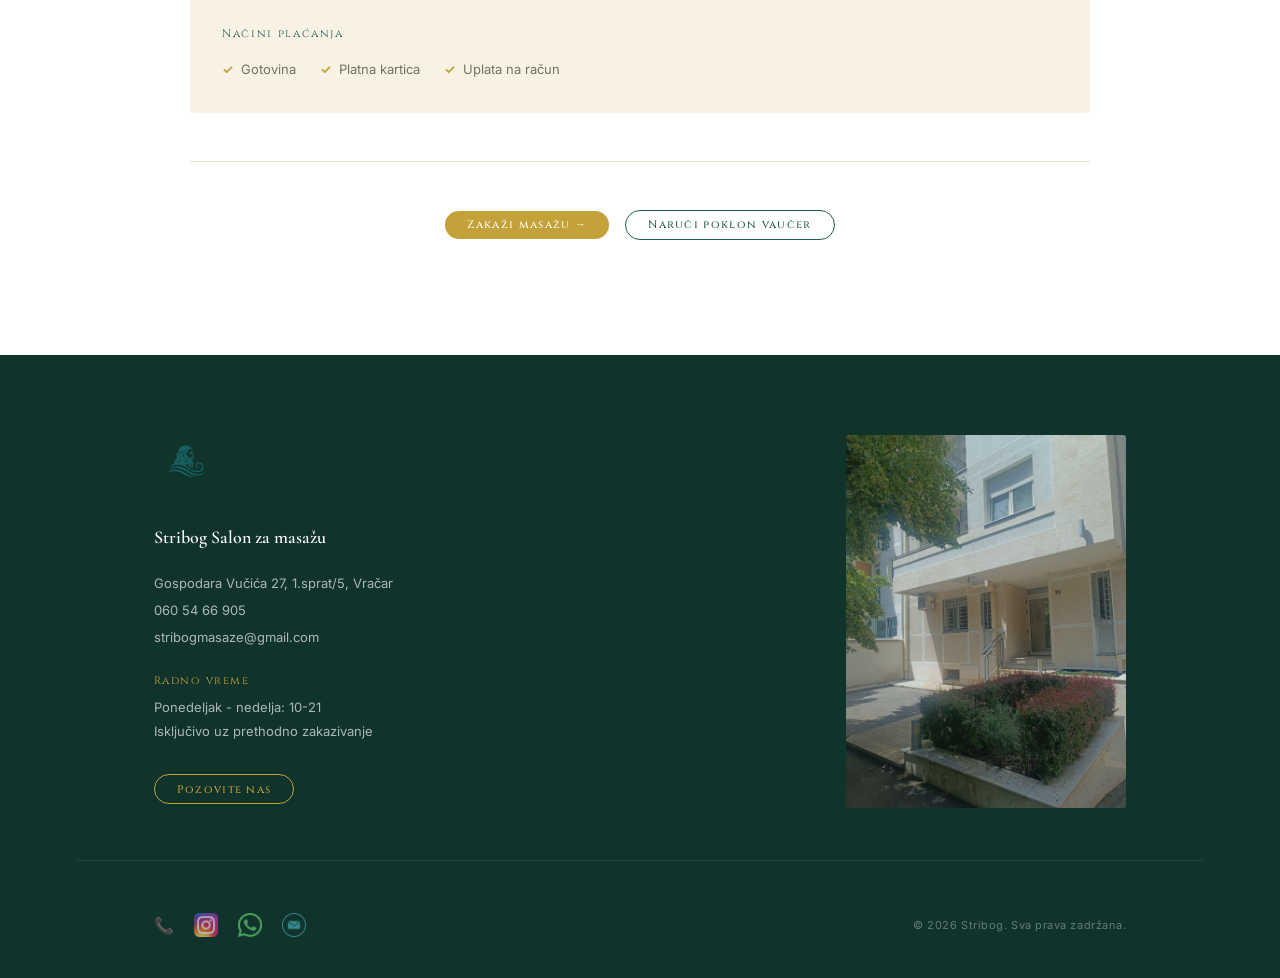
==== commit babe14f7: "Update Instagram links and SPA day pricing" ====
--- a/cenovnik.html
+++ b/cenovnik.html
@@ -7,7 +7,7 @@
   <link rel="apple-touch-icon" sizes="180x180" href="https://www.stribogmasaze.com/assets/images/apple-touch-icon.png">
   <link rel="manifest" href="/site.webmanifest">
   <title>Cenovnik masaza — Stribog Salon za masazu Vračar</title>
-  <meta name="description" content="Cenovnik svih masaza i tretmana u Stribog salonu. Cene su oznacene zvezdicom. Popust od 10% od treceg dolaska. Vračar.">
+  <meta name="description" content="Cenovnik svih masaza i tretmana u Stribog salonu. Popust od 10% od treceg dolaska. Vračar.">
   <link rel="canonical" href="https://www.stribogmasaze.com/cenovnik.html">
   <meta property="og:title" content="Cenovnik masaza — Stribog Salon za masazu Vračar">
   <meta property="og:image" content="assets/images/stribog-deity.png">
@@ -132,9 +132,9 @@
 
       <div class="price-category">
         <h2 class="price-category__name">SPA Dani</h2>
-        <div class="price-row"><span class="price-row__desc">Milica — uskoro više informacija</span><span class="price-row__amt">*</span></div>
-        <div class="price-row"><span class="price-row__desc">Dragica — uskoro više informacija</span><span class="price-row__amt">*</span></div>
-        <div class="price-row"><span class="price-row__desc">Slavica — uskoro više informacija</span><span class="price-row__amt">*</span></div>
+        <div class="price-row"><span class="price-row__desc">Milica — 90 minuta</span><span class="price-row__amt">4.300 RSD</span></div>
+        <div class="price-row"><span class="price-row__desc">Dragica — 100 minuta</span><span class="price-row__amt">4.800 RSD</span></div>
+        <div class="price-row"><span class="price-row__desc">Slavica — 120 minuta</span><span class="price-row__amt">5.200 RSD</span></div>
       </div>
 
       <div class="price-methods">
@@ -179,7 +179,7 @@
     <div class="site-footer__bottom container">
       <div class="site-footer__social">
         <a href="tel:+381605466905" aria-label="Pozovite nas">📞</a>
-        <a href="https://www.instagram.com/masha_massagetherapist" target="_blank" rel="noopener" aria-label="Instagram"><img src="assets/images/icon-instagram.png" alt="Instagram"></a>
+        <a href="https://www.instagram.com/stribogmasaze" target="_blank" rel="noopener" aria-label="Instagram"><img src="assets/images/icon-instagram.png" alt="Instagram"></a>
         <a href="https://wa.me/381605466905" target="_blank" rel="noopener" aria-label="WhatsApp"><img src="assets/images/icon-whatsapp.png" alt="WhatsApp"></a>
         <a href="mailto:stribogmasaze@gmail.com" aria-label="E-mail"><img src="assets/images/icon-email.png" alt="E-mail"></a>
       </div>
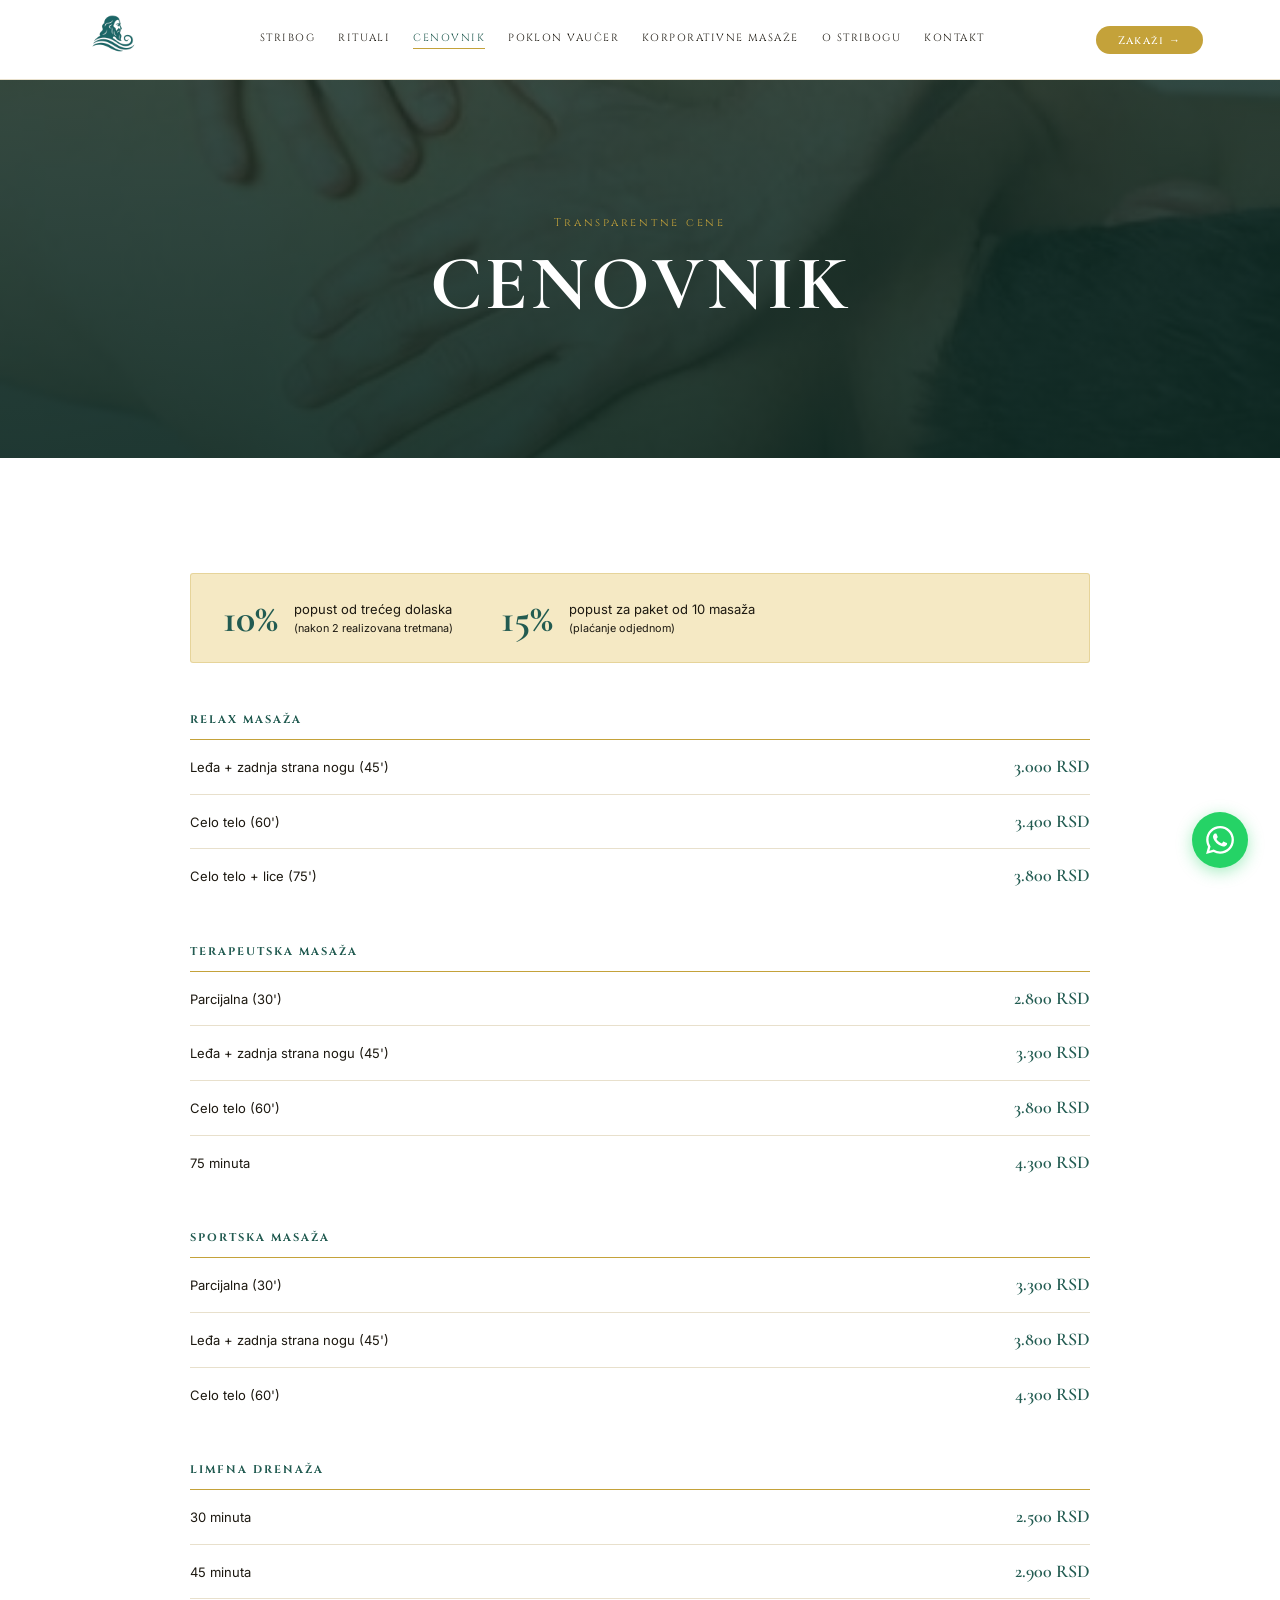
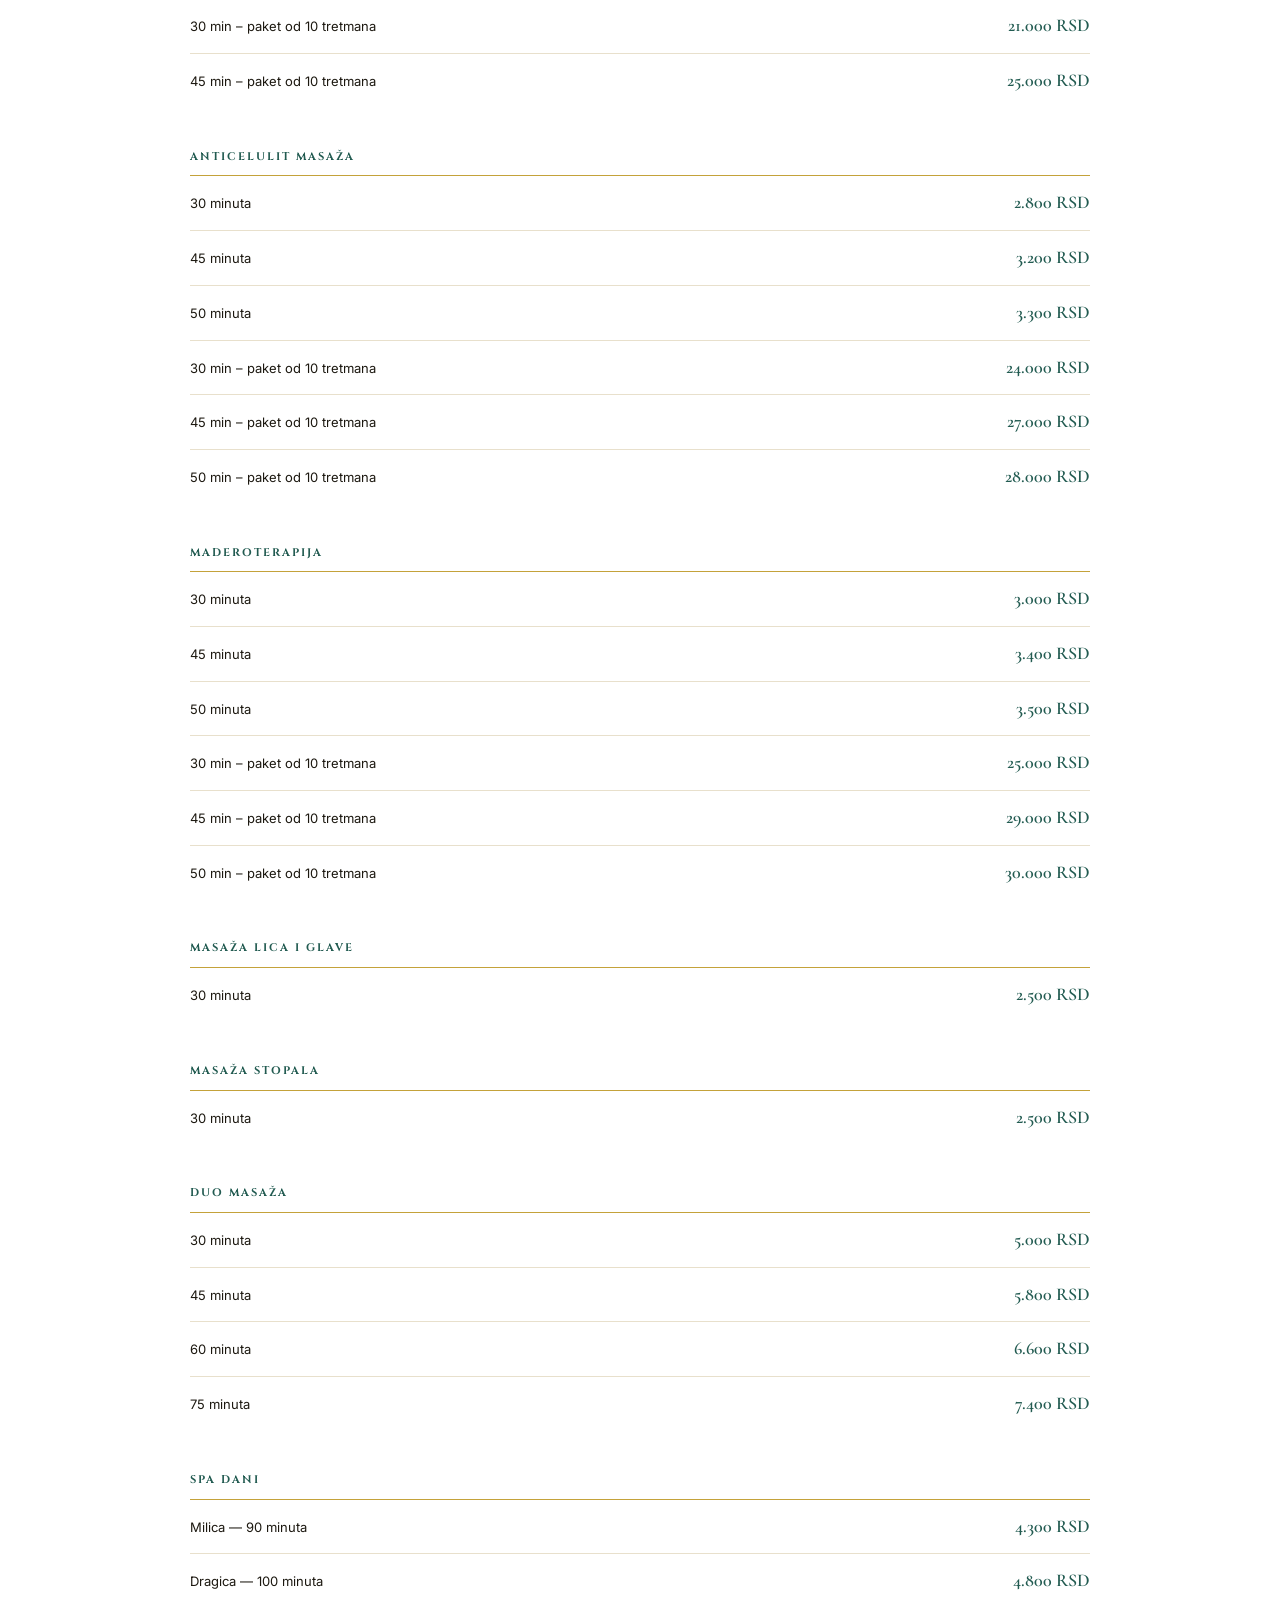
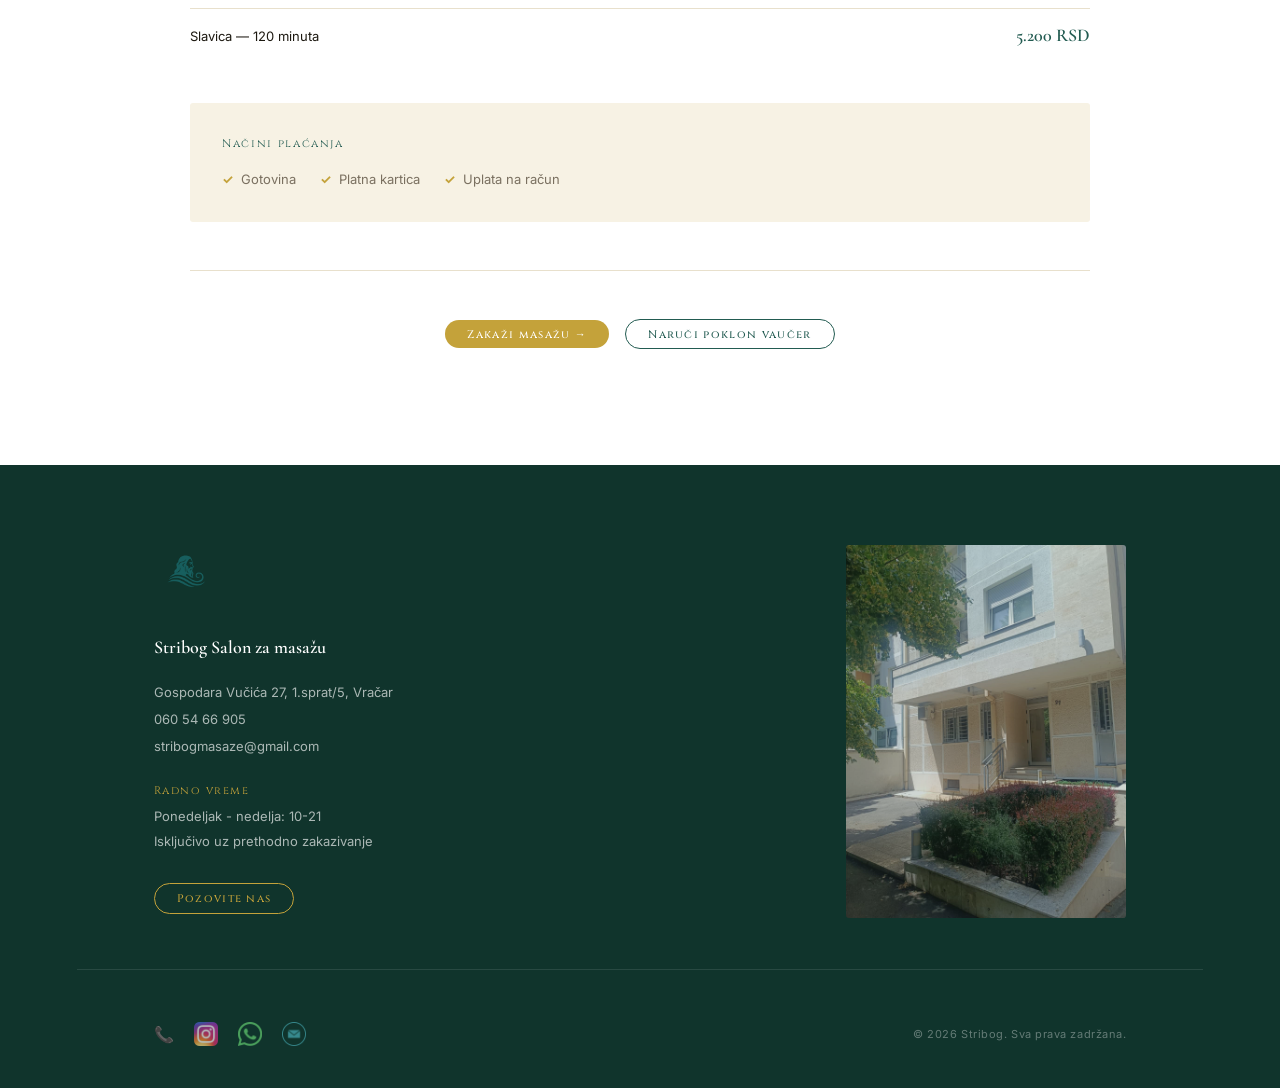
==== commit 4429d84f: "Update price list packages and PDF" ====
--- a/cenovnik.html
+++ b/cenovnik.html
@@ -90,6 +90,8 @@
         <h2 class="price-category__name">Limfna drenaža</h2>
         <div class="price-row"><span class="price-row__desc">30 minuta</span><span class="price-row__amt">2.500 RSD</span></div>
         <div class="price-row"><span class="price-row__desc">45 minuta</span><span class="price-row__amt">2.900 RSD</span></div>
+        <div class="price-row"><span class="price-row__desc">30 min – paket od 10 tretmana</span><span class="price-row__amt">21.000 RSD</span></div>
+        <div class="price-row"><span class="price-row__desc">45 min – paket od 10 tretmana</span><span class="price-row__amt">25.000 RSD</span></div>
       </div>
 
       <div class="price-category">
